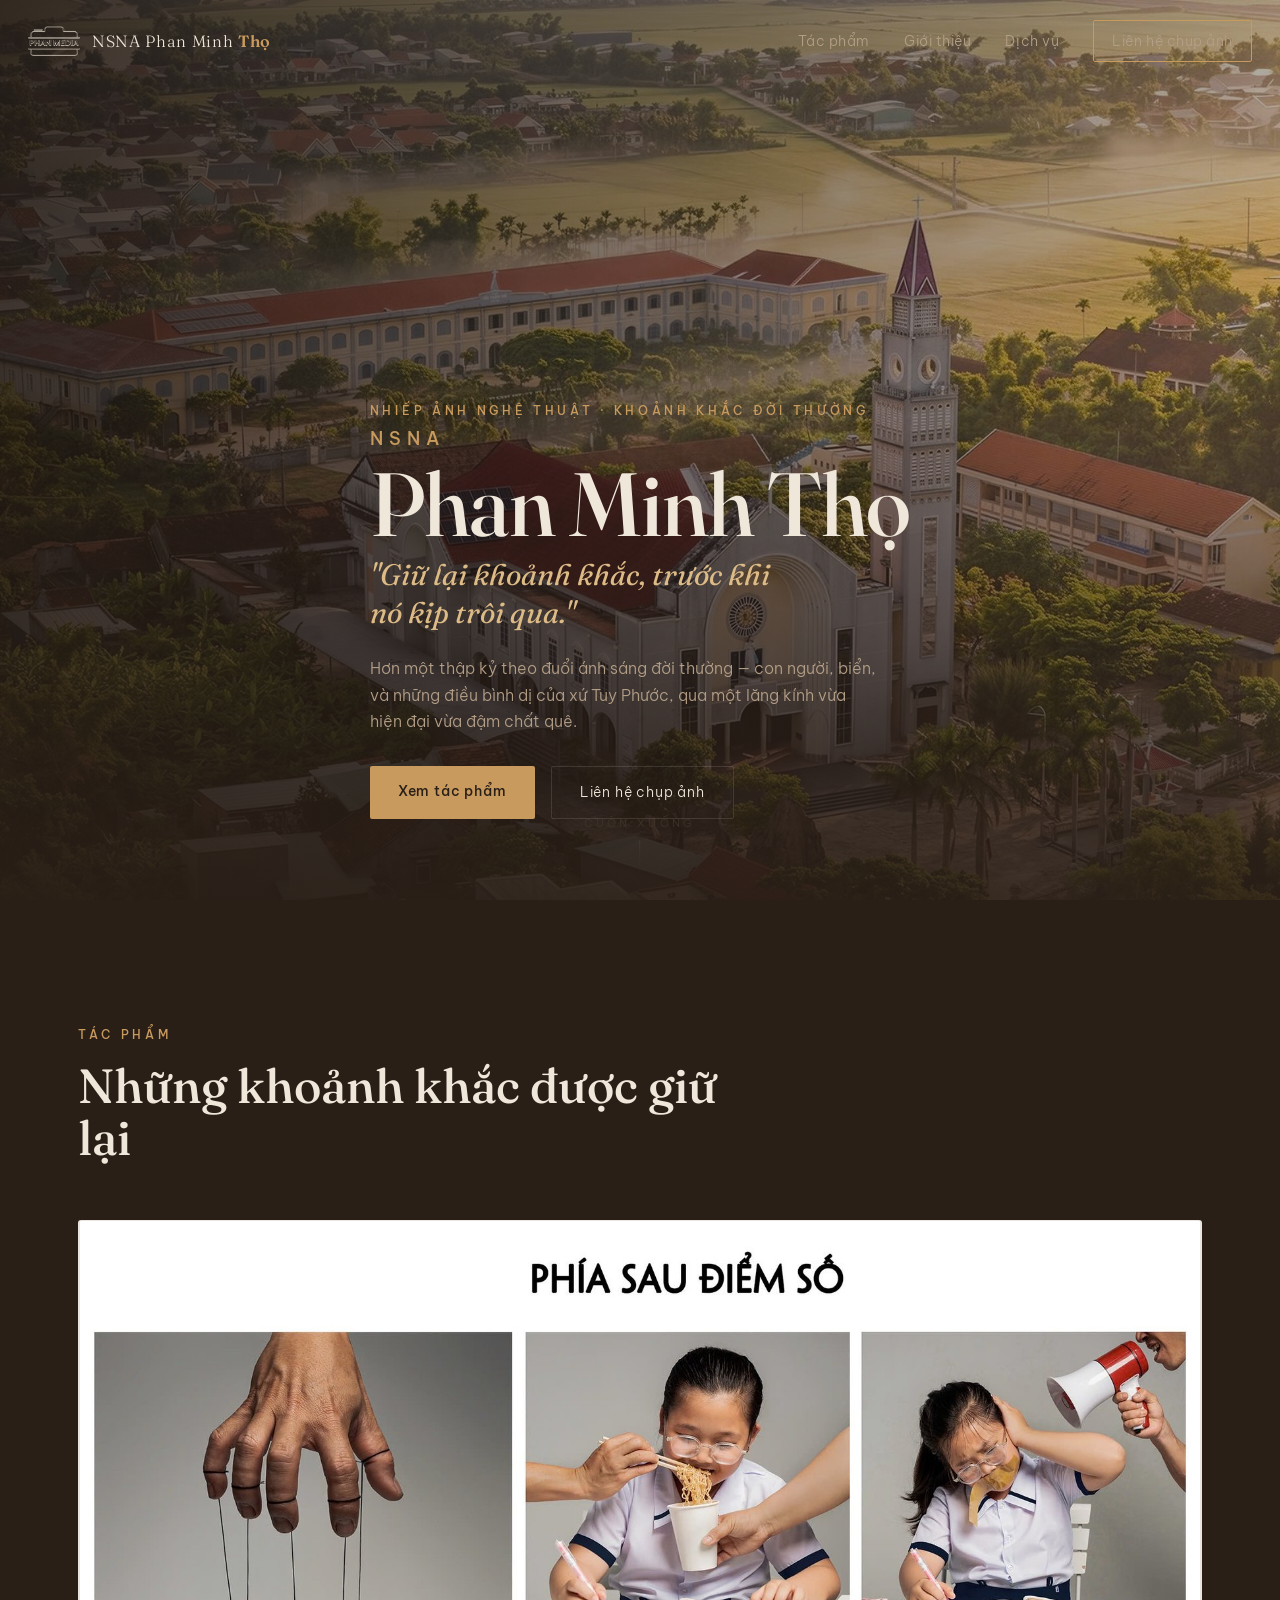
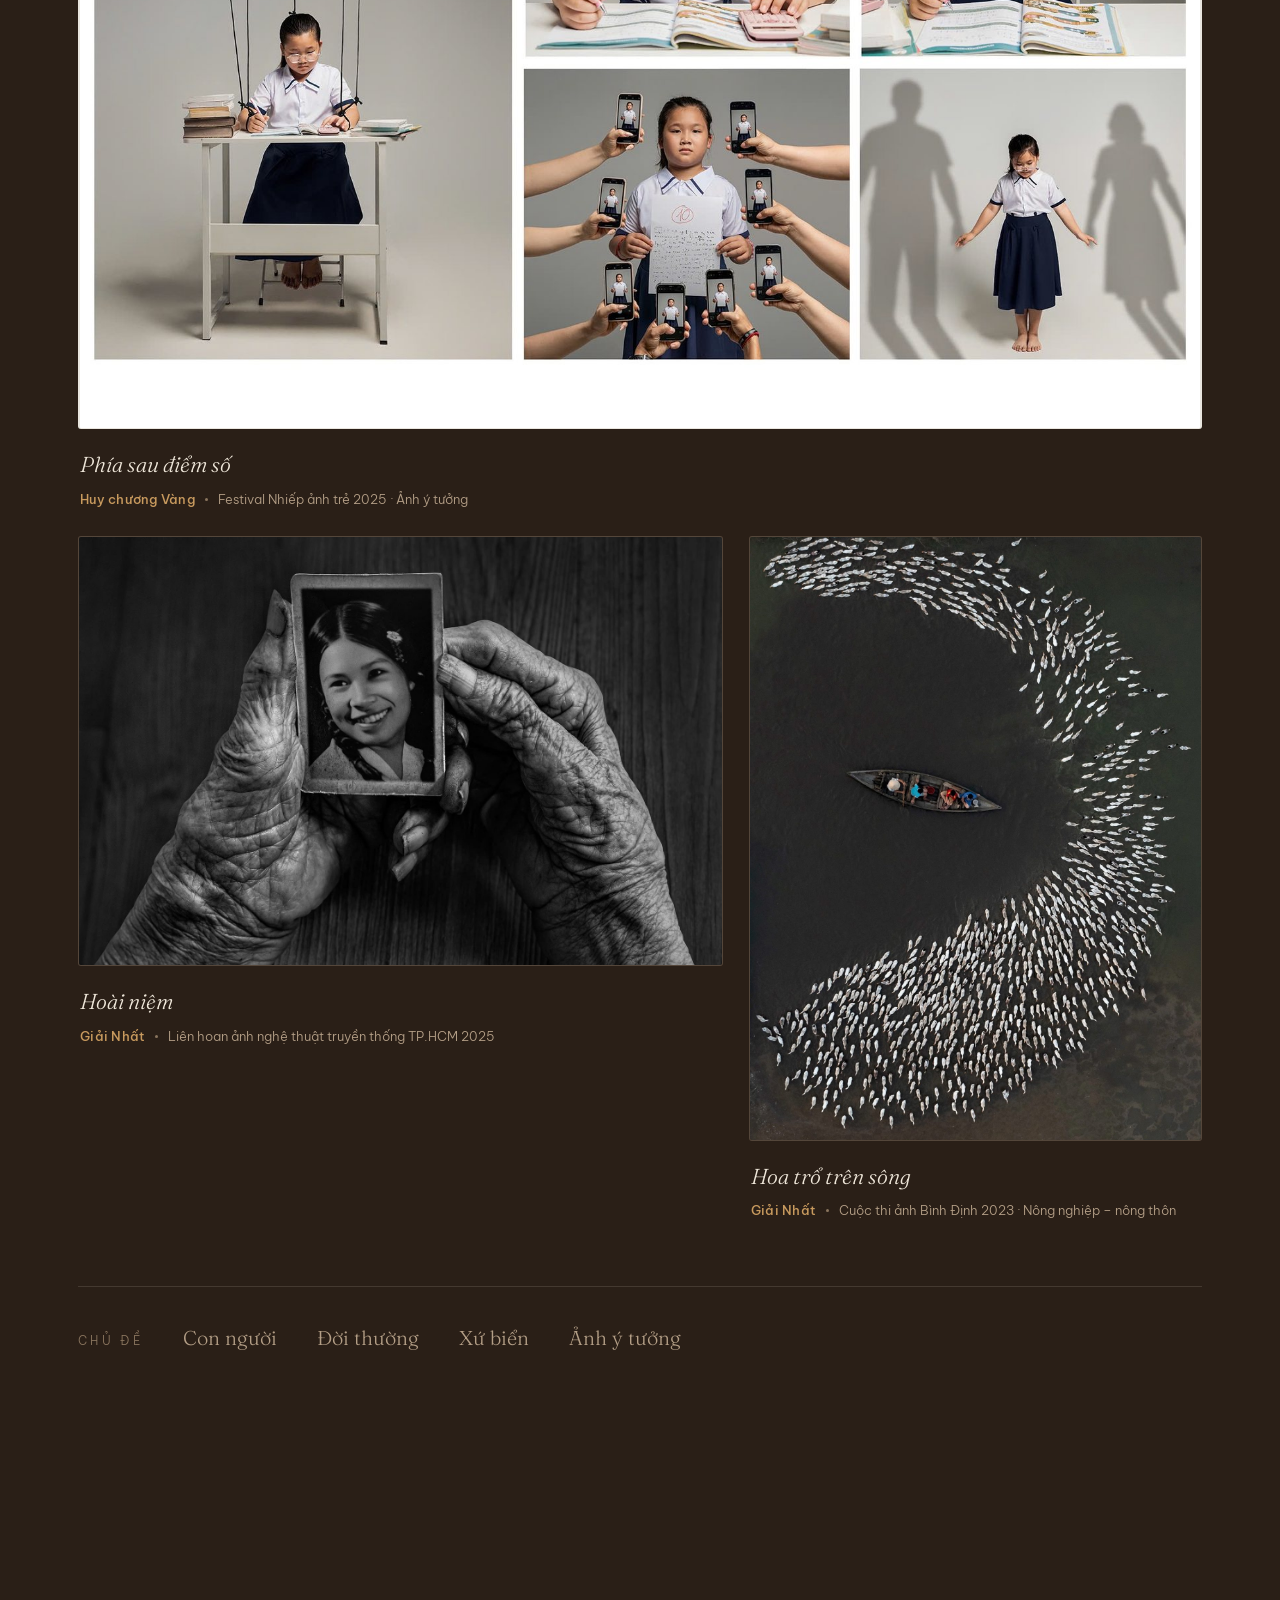
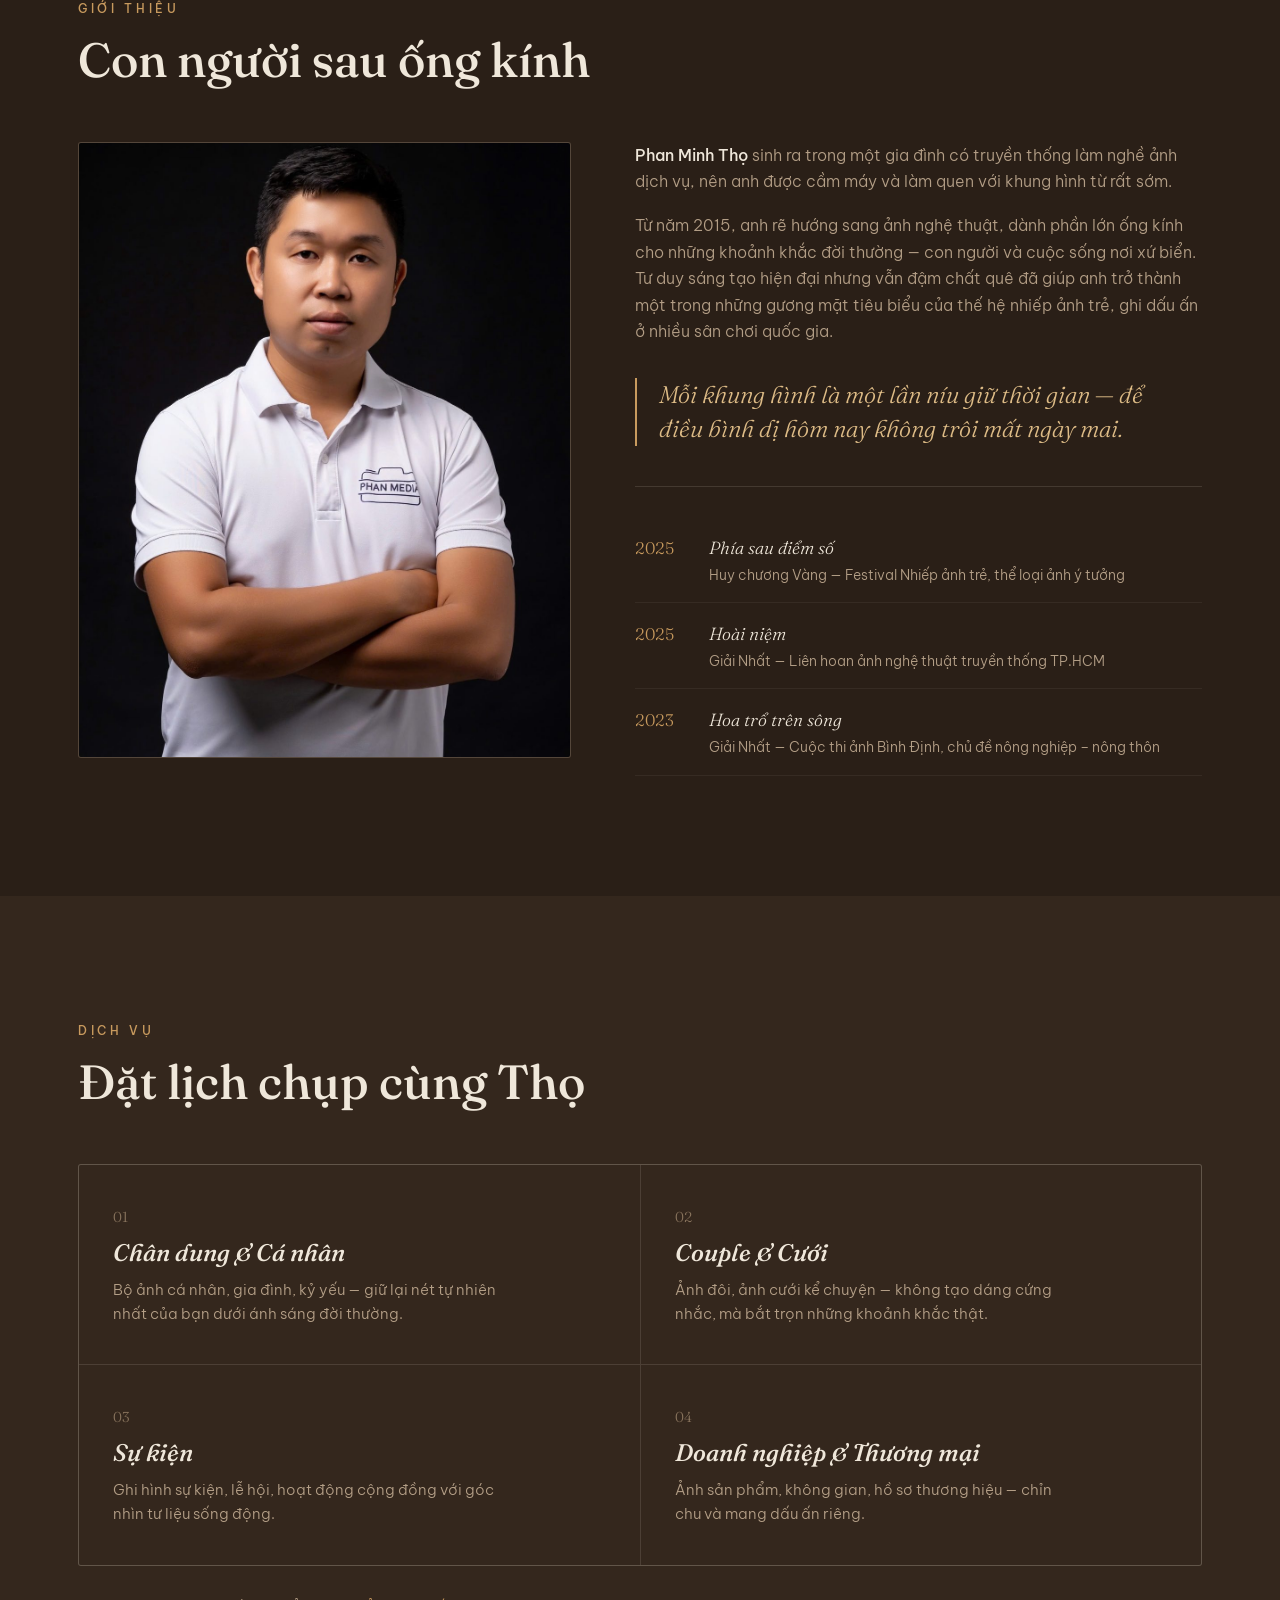
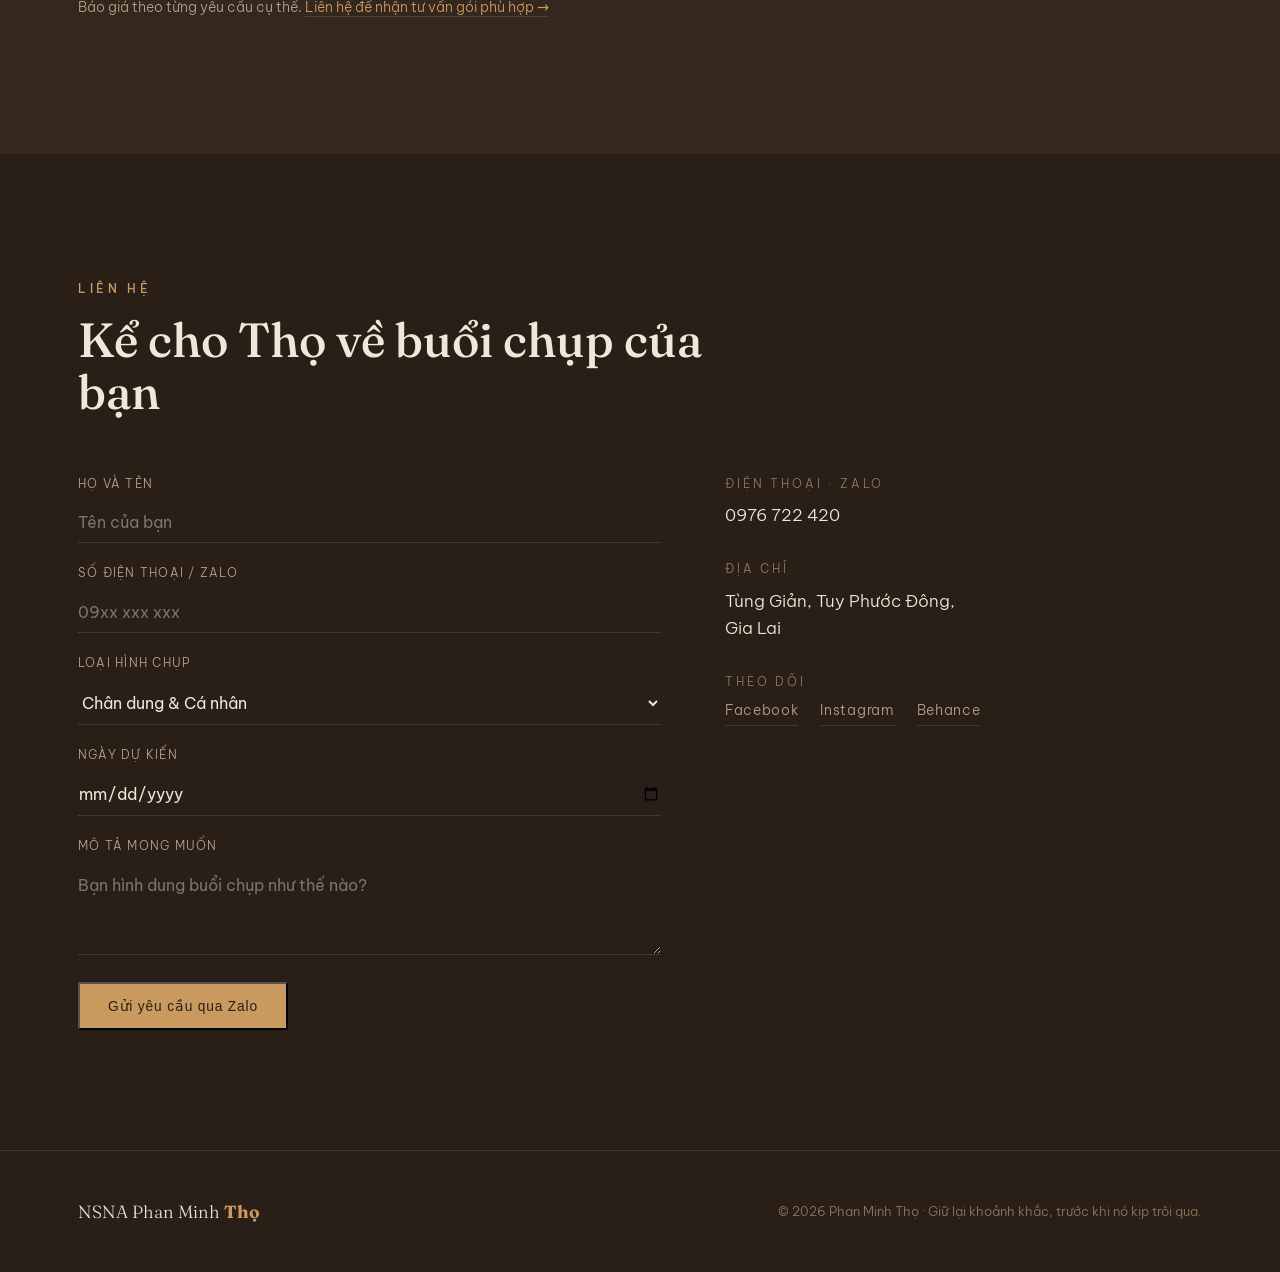
==== index.html @ 89bf35e1 "Create index.html" ====
<!DOCTYPE html>
<html lang="vi">
<head>
<meta charset="UTF-8" />
<meta name="viewport" content="width=device-width, initial-scale=1.0" />
<title>NSNA Phan Minh Thọ — Nhiếp ảnh nghệ thuật</title>
<meta name="description" content="Phan Minh Thọ — nhiếp ảnh gia nghệ thuật, ghi lại những khoảnh khắc đời thường, con người và cuộc sống xứ biển. Nhận chụp chân dung, cưới, sự kiện, thương mại tại Gia Lai." />

<!-- Open Graph (thay link ảnh khi có) -->
<meta property="og:title" content="Phan Minh Thọ — Nhiếp ảnh nghệ thuật" />
<meta property="og:description" content="Giữ lại khoảnh khắc, trước khi nó kịp trôi qua." />
<meta property="og:type" content="website" />

<link rel="preconnect" href="https://fonts.googleapis.com" />
<link rel="preconnect" href="https://fonts.gstatic.com" crossorigin />
<link href="https://fonts.googleapis.com/css2?family=Fraunces:ital,opsz,wght@0,9..144,400;0,9..144,500;0,9..144,600;1,9..144,400&family=Be+Vietnam+Pro:wght@300;400;500;600&display=swap" rel="stylesheet" />

<style>
  :root{
    --ink:#2a1f17;        /* nền nâu đất trầm (Thổ) */
    --ink-2:#34271d;      /* panel nâu */
    --ink-3:#3d2e22;      /* placeholder ảnh */
    --bone:#efe7da;       /* chữ chính - kem ấm */
    --muted:#b39e86;      /* chữ phụ - nâu tan */
    --muted-2:#8a755e;    /* chữ rất phụ */
    --sand:#c89a5e;       /* nhấn vàng đất */
    --sand-soft:#ddbb86;
    --line:rgba(239,231,218,0.13);
    --line-2:rgba(239,231,218,0.06);
    --maxw:1180px;
    --ease:cubic-bezier(.2,.7,.2,1);
  }

  *{box-sizing:border-box;}
  html{scroll-behavior:smooth;scroll-padding-top:84px;}
  body{
    margin:0;
    background:var(--ink);
    color:var(--bone);
    font-family:"Be Vietnam Pro",system-ui,"Segoe UI",sans-serif;
    font-weight:300;
    line-height:1.65;
    -webkit-font-smoothing:antialiased;
    overflow-x:hidden;
  }
  img{max-width:100%;display:block;}
  a{color:inherit;text-decoration:none;}

  .wrap{max-width:var(--maxw);margin:0 auto;padding:0 28px;}

  .eyebrow{
    font-size:.72rem;letter-spacing:.32em;text-transform:uppercase;
    color:var(--sand);font-weight:500;
  }

  h1,h2,h3{font-family:"Fraunces",Georgia,serif;font-weight:500;line-height:1.08;margin:0;}

  /* ---------- NAV ---------- */
  .nav{
    position:fixed;top:0;left:0;right:0;z-index:50;
    display:flex;align-items:center;justify-content:space-between;
    padding:20px 28px;
    transition:background .4s var(--ease),padding .4s var(--ease),border-color .4s var(--ease);
    border-bottom:1px solid transparent;
  }
  .nav.scrolled{
    background:rgba(42,31,23,.88);
    backdrop-filter:blur(12px);
    padding:14px 28px;
    border-bottom:1px solid var(--line);
  }
  .brand{display:flex;align-items:center;gap:12px;font-family:"Fraunces",serif;font-size:1.02rem;letter-spacing:.04em;}
  .brand-logo{height:30px;width:auto;display:block;}
  .brand-name b{color:var(--sand);font-weight:600;}
  .nav-links{display:flex;gap:34px;align-items:center;}
  .nav-links a{font-size:.85rem;letter-spacing:.04em;color:var(--muted);transition:color .25s;}
  .nav-links a:hover{color:var(--bone);}
  .nav-cta{
    border:1px solid var(--sand);color:var(--sand);
    padding:9px 18px;border-radius:2px;font-size:.8rem;letter-spacing:.06em;
    transition:background .25s,color .25s;
  }
  .nav-cta:hover{background:var(--sand);color:var(--ink);}
  .burger{display:none;background:none;border:0;cursor:pointer;padding:8px;}
  .burger span{display:block;width:24px;height:1.5px;background:var(--bone);margin:5px 0;transition:.3s;}

  /* ---------- HERO ---------- */
  .hero{
    position:relative;min-height:100vh;display:flex;align-items:flex-end;
    padding:0 0 9vh;
    background:
      linear-gradient(105deg, rgba(28,20,14,.86) 0%, rgba(28,20,14,.5) 46%, rgba(28,20,14,.12) 100%),
      url('[data-uri]') center/cover no-repeat;
  }
  .hero::after{
    content:"";position:absolute;inset:0;pointer-events:none;
    background:linear-gradient(180deg,rgba(42,31,23,.2) 0%,rgba(42,31,23,.05) 40%,rgba(42,31,23,.9) 100%);
  }
  .hero-note{
    position:absolute;top:50%;left:50%;transform:translate(-50%,-50%);
    text-align:center;color:var(--muted-2);font-size:.8rem;letter-spacing:.1em;
    border:1px dashed var(--line);padding:18px 26px;border-radius:3px;
  }
  .hero-inner{position:relative;z-index:2;}
  .hero h1{
    font-size:clamp(2.6rem,7vw,5.6rem);font-weight:500;letter-spacing:-.01em;
    margin:.4rem 0 .2rem;
  }
  .hero h1 .nsna{
    display:block;font-family:"Be Vietnam Pro",sans-serif;font-style:normal;
    font-size:.2em;letter-spacing:.34em;font-weight:500;color:var(--sand);margin-bottom:.5rem;
  }
  .hero .slogan{
    font-family:"Fraunces",serif;font-style:italic;font-weight:400;
    font-size:clamp(1.2rem,2.6vw,1.85rem);color:var(--sand-soft);
    max-width:22ch;line-height:1.3;margin:.2rem 0 1.4rem;
  }
  .hero p.teaser{color:var(--muted);max-width:46ch;font-size:1rem;margin:0 0 2rem;}
  .hero-actions{display:flex;gap:16px;flex-wrap:wrap;}
  .btn{
    display:inline-block;padding:14px 28px;border-radius:2px;
    font-size:.86rem;letter-spacing:.06em;transition:.25s var(--ease);cursor:pointer;
  }
  .btn-primary{background:var(--sand);color:var(--ink);font-weight:500;}
  .btn-primary:hover{background:var(--sand-soft);transform:translateY(-2px);}
  .btn-ghost{border:1px solid var(--line);color:var(--bone);}
  .btn-ghost:hover{border-color:var(--bone);transform:translateY(-2px);}
  .scrollcue{
    position:absolute;bottom:26px;left:50%;transform:translateX(-50%);
    color:var(--muted-2);font-size:.7rem;letter-spacing:.3em;text-transform:uppercase;
    display:flex;flex-direction:column;align-items:center;gap:8px;
  }
  .scrollcue::after{content:"";width:1px;height:34px;background:linear-gradient(var(--sand),transparent);}

  /* ---------- SECTION SHELL ---------- */
  .section{padding:120px 0;}
  .section-head{max-width:640px;margin-bottom:56px;}
  .section-head h2{font-size:clamp(2rem,4vw,3rem);margin:14px 0 0;}

  /* ---------- PORTFOLIO ---------- */
  .works{display:grid;grid-template-columns:repeat(12,1fr);gap:26px;}
  .work{position:relative;}
  .work-feature{grid-column:span 12;}
  .work-wide{grid-column:span 7;}
  .work-tall{grid-column:span 5;}
  .ph{
    position:relative;width:100%;overflow:hidden;border-radius:3px;
    background:var(--ink-3);border:1px solid var(--line);
  }
  .ph img{width:100%;height:100%;object-fit:cover;display:block;transition:transform .9s var(--ease);}
  .work:hover .ph img{transform:scale(1.03);}
  .work-feature .ph{aspect-ratio:2048/1474;background:#e9e6e0;}
  .work-feature .ph img{object-fit:contain;}
  .work-wide .ph{aspect-ratio:3/2;}
  .work-tall .ph{aspect-ratio:3/4;}
  .ph .ph-tag{
    color:var(--muted-2);font-size:.72rem;letter-spacing:.16em;text-align:center;
    padding:10px 16px;text-transform:uppercase;
  }
  .work-cap{padding:18px 2px 0;}
  .work-cap .t{font-family:"Fraunces",serif;font-size:1.35rem;font-style:italic;color:var(--bone);}
  .work-cap .m{
    margin-top:6px;font-size:.82rem;color:var(--muted);
    display:flex;gap:10px;align-items:center;flex-wrap:wrap;
  }
  .award{color:var(--sand);font-weight:500;letter-spacing:.02em;}
  .dot{width:3px;height:3px;border-radius:50%;background:var(--muted-2);}

  .cats{
    margin-top:64px;padding-top:34px;border-top:1px solid var(--line);
    display:flex;gap:14px 40px;flex-wrap:wrap;align-items:baseline;
  }
  .cats .lbl{font-size:.74rem;letter-spacing:.28em;text-transform:uppercase;color:var(--muted-2);}
  .cats a{font-family:"Fraunces",serif;font-size:1.25rem;color:var(--muted);transition:color .25s;}
  .cats a:hover{color:var(--sand);}

  /* ---------- ABOUT ---------- */
  .about-grid{display:grid;grid-template-columns:1fr 1.15fr;gap:64px;align-items:start;}
  .about-portrait .ph{aspect-ratio:4/5;border-radius:3px;}
  .about-body p{color:var(--muted);margin:0 0 1.1rem;max-width:54ch;}
  .about-body p strong{color:var(--bone);font-weight:500;}
  .quote{
    font-family:"Fraunces",serif;font-style:italic;font-size:1.5rem;line-height:1.4;
    color:var(--sand-soft);border-left:2px solid var(--sand);padding-left:22px;
    margin:34px 0;max-width:34ch;
  }
  .awards-list{list-style:none;margin:40px 0 0;padding:30px 0 0;border-top:1px solid var(--line);}
  .awards-list li{display:flex;gap:20px;padding:16px 0;border-bottom:1px solid var(--line-2);align-items:baseline;}
  .awards-list .yr{font-family:"Fraunces",serif;color:var(--sand);font-size:1.05rem;min-width:54px;}
  .awards-list .d .nm{font-style:italic;font-family:"Fraunces",serif;color:var(--bone);font-size:1.1rem;}
  .awards-list .d .ds{font-size:.85rem;color:var(--muted);margin-top:2px;}

  /* ---------- SERVICES ---------- */
  .services{background:var(--ink-2);}
  .svc-grid{display:grid;grid-template-columns:repeat(2,1fr);gap:1px;background:var(--line);border:1px solid var(--line);border-radius:3px;overflow:hidden;}
  .svc{background:var(--ink-2);padding:38px 34px;transition:background .3s;}
  .svc:hover{background:var(--ink-3);}
  .svc .no{font-family:"Fraunces",serif;color:var(--muted-2);font-size:.9rem;}
  .svc h3{font-size:1.5rem;margin:10px 0 12px;font-style:italic;}
  .svc p{color:var(--muted);font-size:.92rem;margin:0;max-width:40ch;}
  .svc-note{margin-top:30px;color:var(--muted);font-size:.9rem;}
  .svc-note a{color:var(--sand);border-bottom:1px solid var(--line);}

  /* ---------- CONTACT ---------- */
  .contact-grid{display:grid;grid-template-columns:1.1fr .9fr;gap:64px;align-items:start;}
  .field{margin-bottom:20px;}
  .field label{display:block;font-size:.78rem;letter-spacing:.1em;text-transform:uppercase;color:var(--muted);margin-bottom:8px;}
  .field input,.field select,.field textarea{
    width:100%;background:transparent;border:0;border-bottom:1px solid var(--line);
    color:var(--bone);font-family:inherit;font-size:.98rem;padding:10px 0;
    transition:border-color .25s;
  }
  .field input:focus,.field select:focus,.field textarea:focus{outline:none;border-color:var(--sand);}
  .field select option{background:var(--ink-2);color:var(--bone);}
  .field textarea{resize:vertical;min-height:90px;}
  .form-actions{margin-top:14px;}
  .info-block{margin-bottom:30px;}
  .info-block .k{font-size:.74rem;letter-spacing:.24em;text-transform:uppercase;color:var(--muted-2);margin-bottom:8px;}
  .info-block .v{font-size:1.05rem;}
  .info-block .v a{color:var(--bone);transition:color .25s;}
  .info-block .v a:hover{color:var(--sand);}
  .socials{display:flex;gap:22px;margin-top:6px;}
  .socials a{font-size:.85rem;letter-spacing:.05em;color:var(--muted);border-bottom:1px solid var(--line);padding-bottom:3px;transition:.25s;}
  .socials a:hover{color:var(--sand);border-color:var(--sand);}

  /* ---------- FOOTER ---------- */
  .footer{border-top:1px solid var(--line);padding:46px 0;}
  .footer-in{display:flex;justify-content:space-between;align-items:center;gap:20px;flex-wrap:wrap;}
  .footer .fb{font-family:"Fraunces",serif;font-size:1.1rem;}
  .footer .fb b{color:var(--sand);}
  .footer small{color:var(--muted-2);font-size:.8rem;}

  /* ---------- TOAST ---------- */
  .toast{
    position:fixed;left:50%;bottom:30px;transform:translateX(-50%) translateY(20px);
    background:var(--sand);color:var(--ink);padding:13px 24px;border-radius:3px;
    font-size:.88rem;font-weight:500;opacity:0;pointer-events:none;transition:.4s var(--ease);z-index:80;
    box-shadow:0 10px 30px rgba(0,0,0,.4);max-width:90vw;text-align:center;
  }
  .toast.show{opacity:1;transform:translateX(-50%) translateY(0);}

  /* ---------- REVEAL ---------- */
  .reveal{opacity:0;transform:translateY(26px);transition:opacity .8s var(--ease),transform .8s var(--ease);}
  .reveal.in{opacity:1;transform:none;}

  /* ---------- RESPONSIVE ---------- */
  @media (max-width:860px){
    .nav-links{
      position:fixed;inset:0 0 0 auto;width:min(78vw,320px);
      background:var(--ink-2);flex-direction:column;justify-content:center;
      gap:26px;padding:40px;transform:translateX(100%);transition:transform .4s var(--ease);
      border-left:1px solid var(--line);
    }
    .nav-links.open{transform:translateX(0);}
    .nav-links a{font-size:1.05rem;}
    .burger{display:block;z-index:60;}
    .about-grid,.contact-grid{grid-template-columns:1fr;gap:42px;}
    .svc-grid{grid-template-columns:1fr;}
    .work-wide,.work-tall{grid-column:span 12;}
    .work-wide .ph{aspect-ratio:3/2;}
    .work-tall .ph{aspect-ratio:3/4;}
    .section{padding:84px 0;}
  }
  @media (prefers-reduced-motion:reduce){
    html{scroll-behavior:auto;}
    .reveal{opacity:1;transform:none;transition:none;}
    *{animation:none!important;}
  }
</style>
</head>
<body>

<!-- ============ NAV ============ -->
<nav class="nav" id="nav">
  <a class="brand" href="#top">
    <img class="brand-logo" src="[data-uri]" alt="Phan Media" />
    <span class="brand-name">NSNA Phan Minh <b>Thọ</b></span>
  </a>
  <div class="nav-links" id="navLinks">
    <a href="#tac-pham">Tác phẩm</a>
    <a href="#gioi-thieu">Giới thiệu</a>
    <a href="#dich-vu">Dịch vụ</a>
    <a class="nav-cta" href="#lien-he">Liên hệ chụp ảnh</a>
  </div>
  <button class="burger" id="burger" aria-label="Mở menu" aria-expanded="false">
    <span></span><span></span><span></span>
  </button>
</nav>

<!-- ============ HERO ============ -->
<header class="hero" id="top">
  <div class="wrap hero-inner">
    <span class="eyebrow">Nhiếp ảnh nghệ thuật · Khoảnh khắc đời thường</span>
    <h1><span class="nsna">NSNA</span>Phan Minh Thọ</h1>
    <p class="slogan">"Giữ lại khoảnh khắc, trước khi nó kịp trôi qua."</p>
    <p class="teaser">Hơn một thập kỷ theo đuổi ánh sáng đời thường — con người, biển, và những điều bình dị của xứ Tuy Phước, qua một lăng kính vừa hiện đại vừa đậm chất quê.</p>
    <div class="hero-actions">
      <a class="btn btn-primary" href="#tac-pham">Xem tác phẩm</a>
      <a class="btn btn-ghost" href="#lien-he">Liên hệ chụp ảnh</a>
    </div>
  </div>
  <div class="scrollcue">Cuộn xuống</div>
</header>

<!-- ============ PORTFOLIO ============ -->
<section class="section" id="tac-pham">
  <div class="wrap">
    <div class="section-head reveal">
      <span class="eyebrow">Tác phẩm</span>
      <h2>Những khoảnh khắc được giữ lại</h2>
    </div>

    <div class="works">
      <!-- Phía sau điểm số -->
      <article class="work work-feature reveal">
        <div class="ph"><img src="[data-uri]" alt="Tác phẩm Phía sau điểm số" loading="lazy" /></div>
        <div class="work-cap">
          <div class="t">Phía sau điểm số</div>
          <div class="m">
            <span class="award">Huy chương Vàng</span><span class="dot"></span>
            <span>Festival Nhiếp ảnh trẻ 2025 · Ảnh ý tưởng</span>
          </div>
        </div>
      </article>

      <!-- Hoài niệm -->
      <article class="work work-wide reveal">
        <div class="ph"><img src="[data-uri]" alt="Tác phẩm Hoài niệm" loading="lazy" /></div>
        <div class="work-cap">
          <div class="t">Hoài niệm</div>
          <div class="m">
            <span class="award">Giải Nhất</span><span class="dot"></span>
            <span>Liên hoan ảnh nghệ thuật truyền thống TP.HCM 2025</span>
          </div>
        </div>
      </article>

      <!-- Hoa trổ trên sông -->
      <article class="work work-tall reveal">
        <div class="ph"><img src="[data-uri]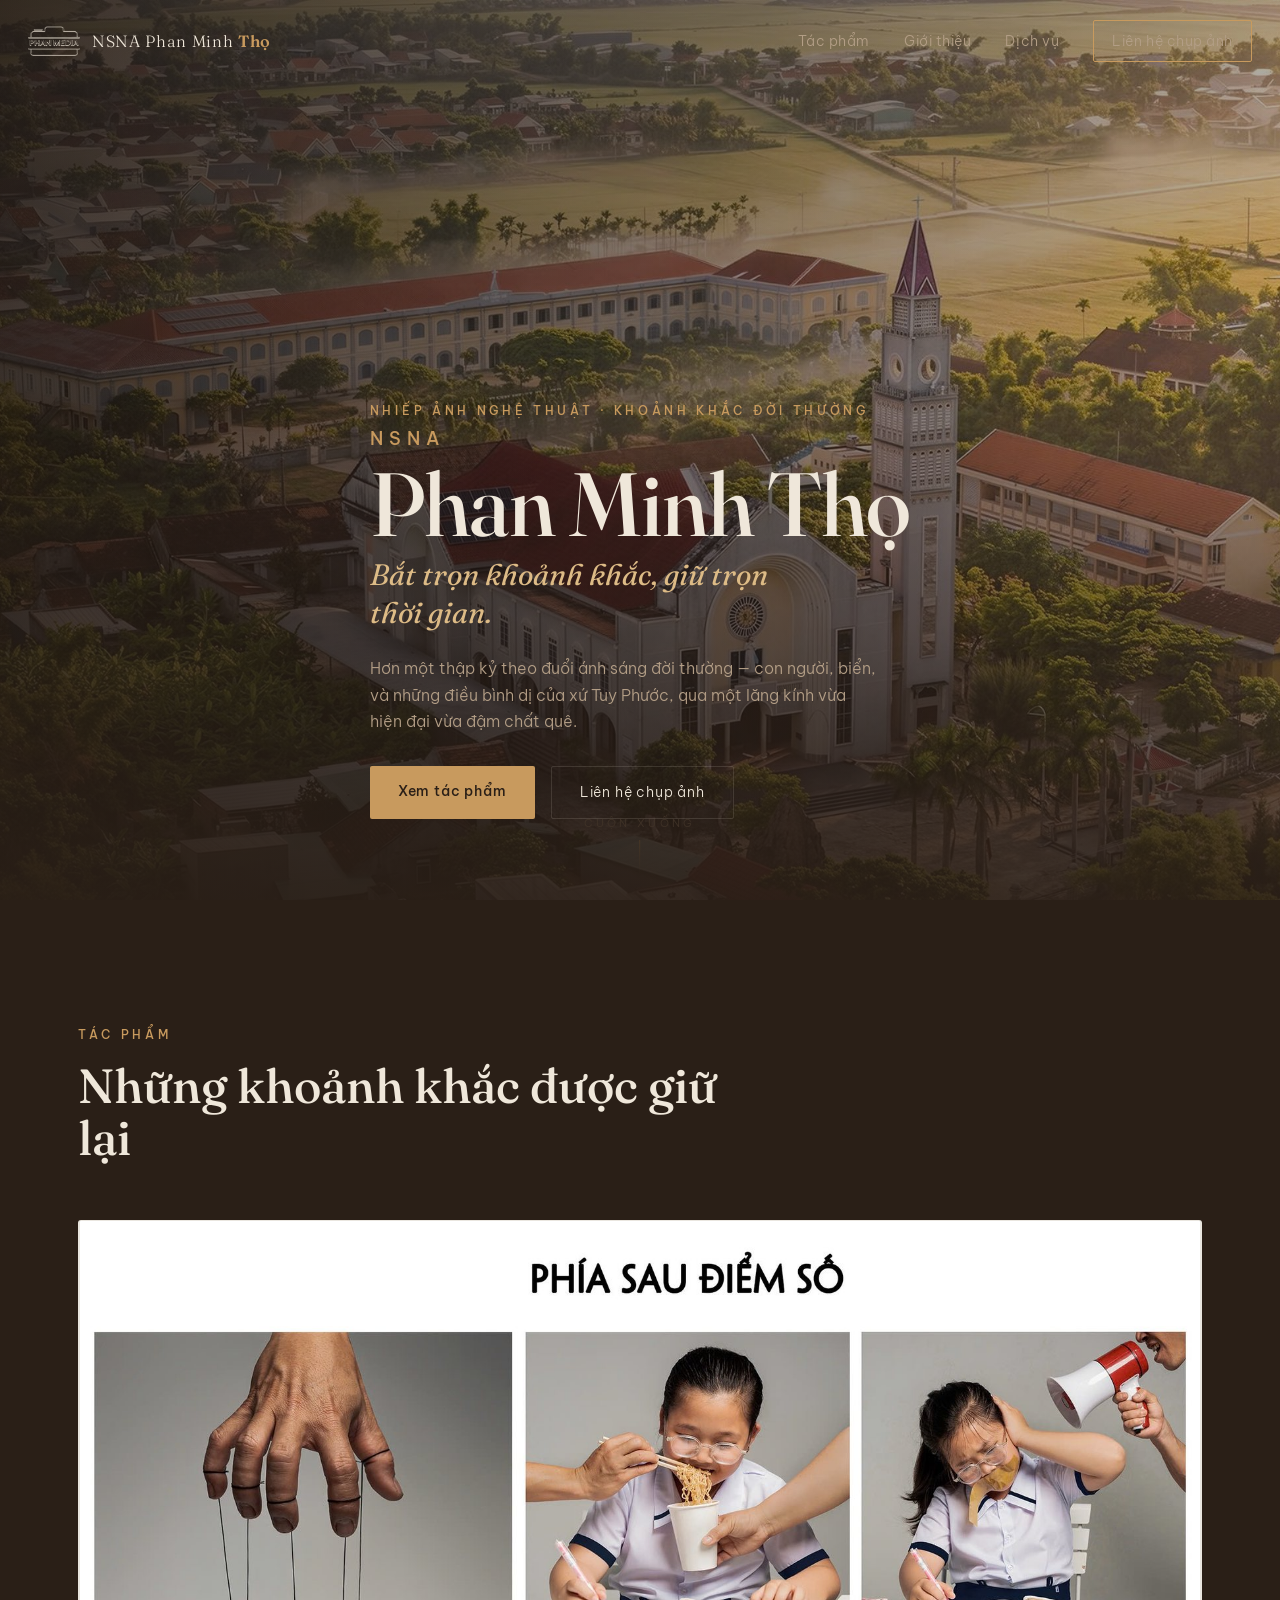
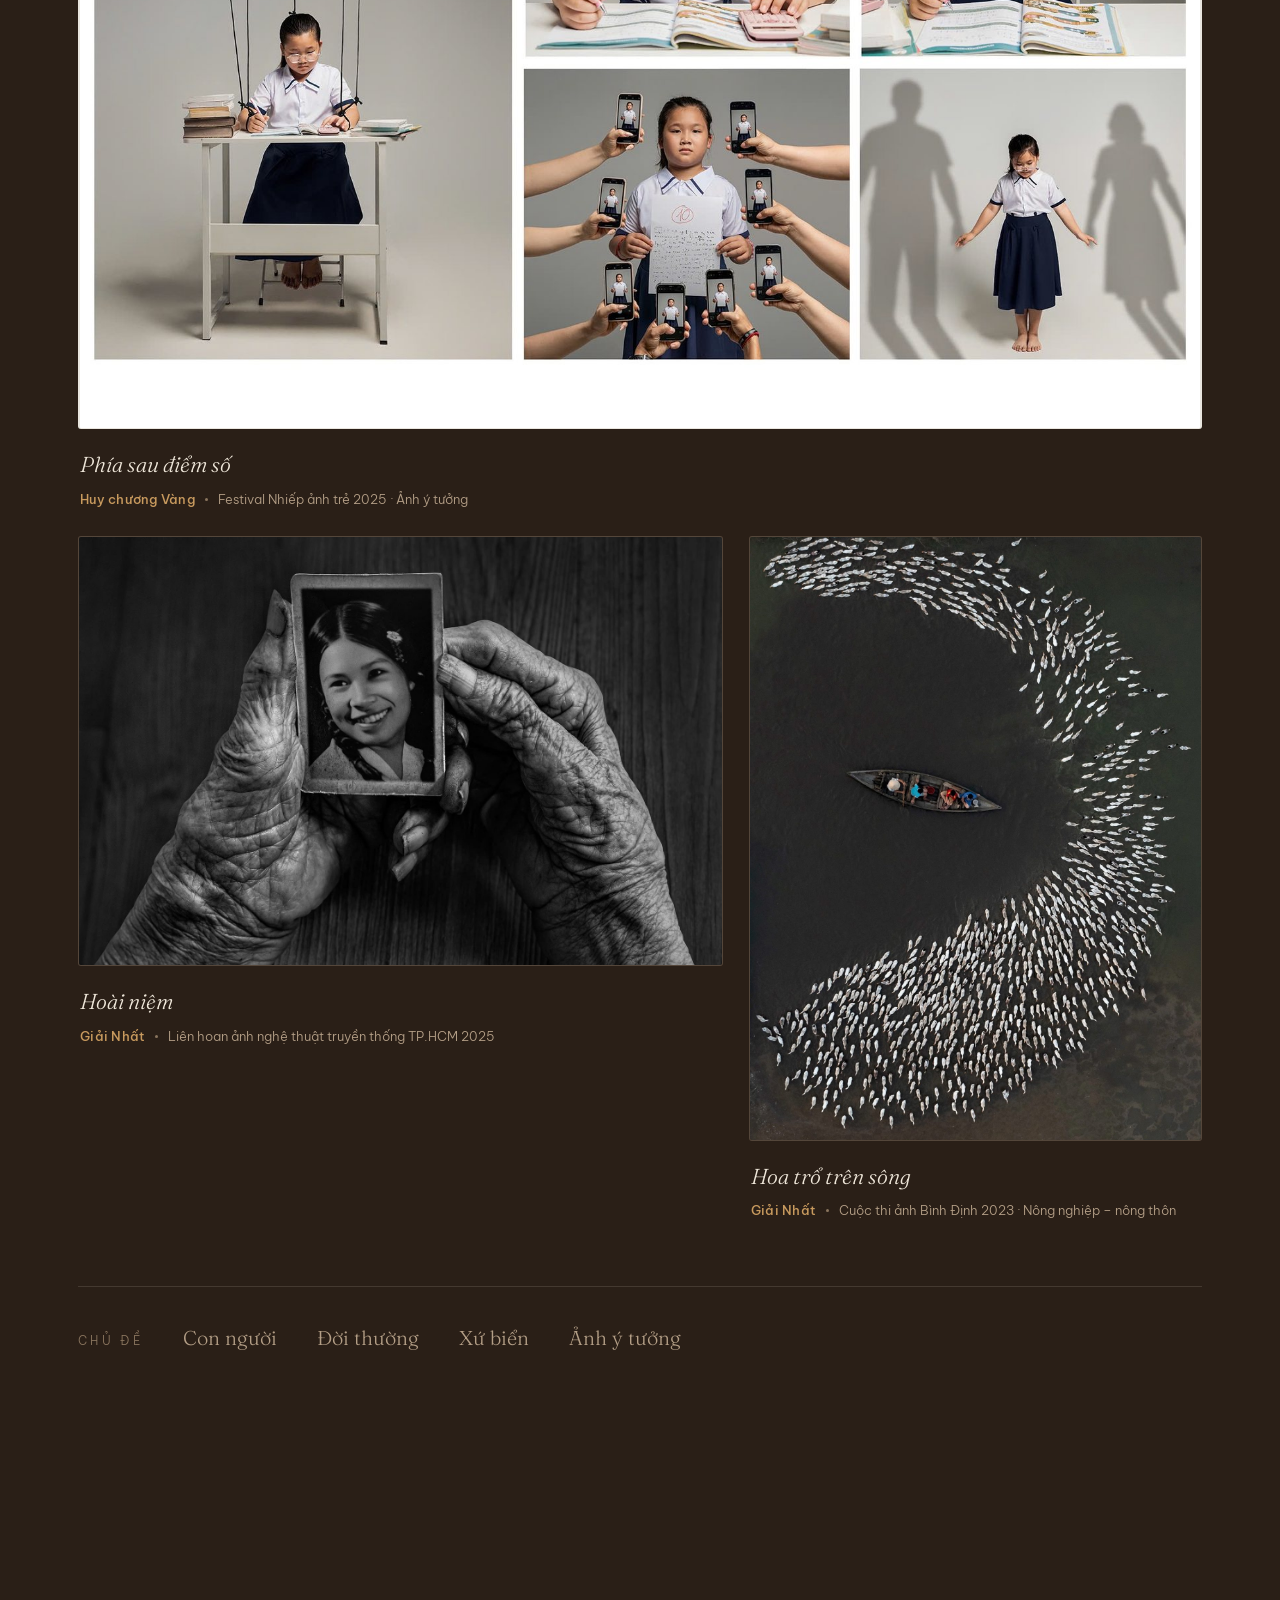
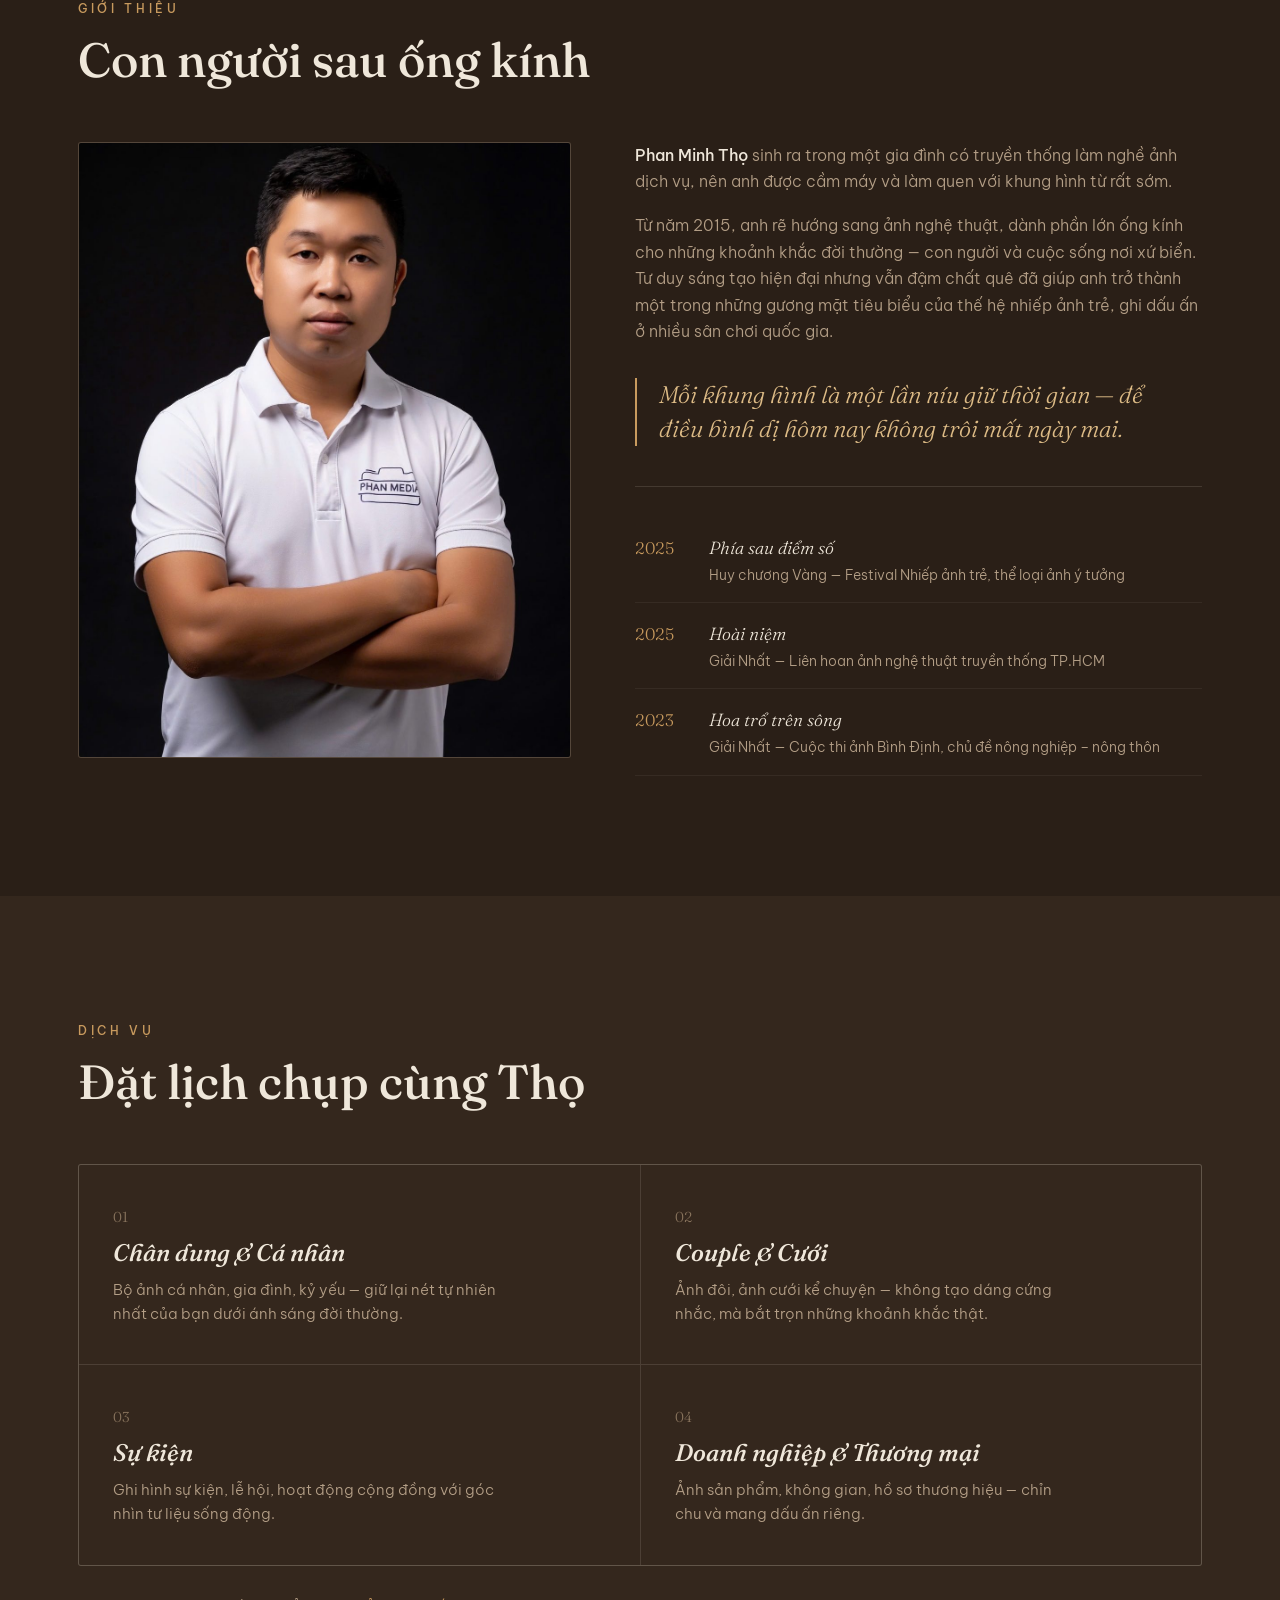
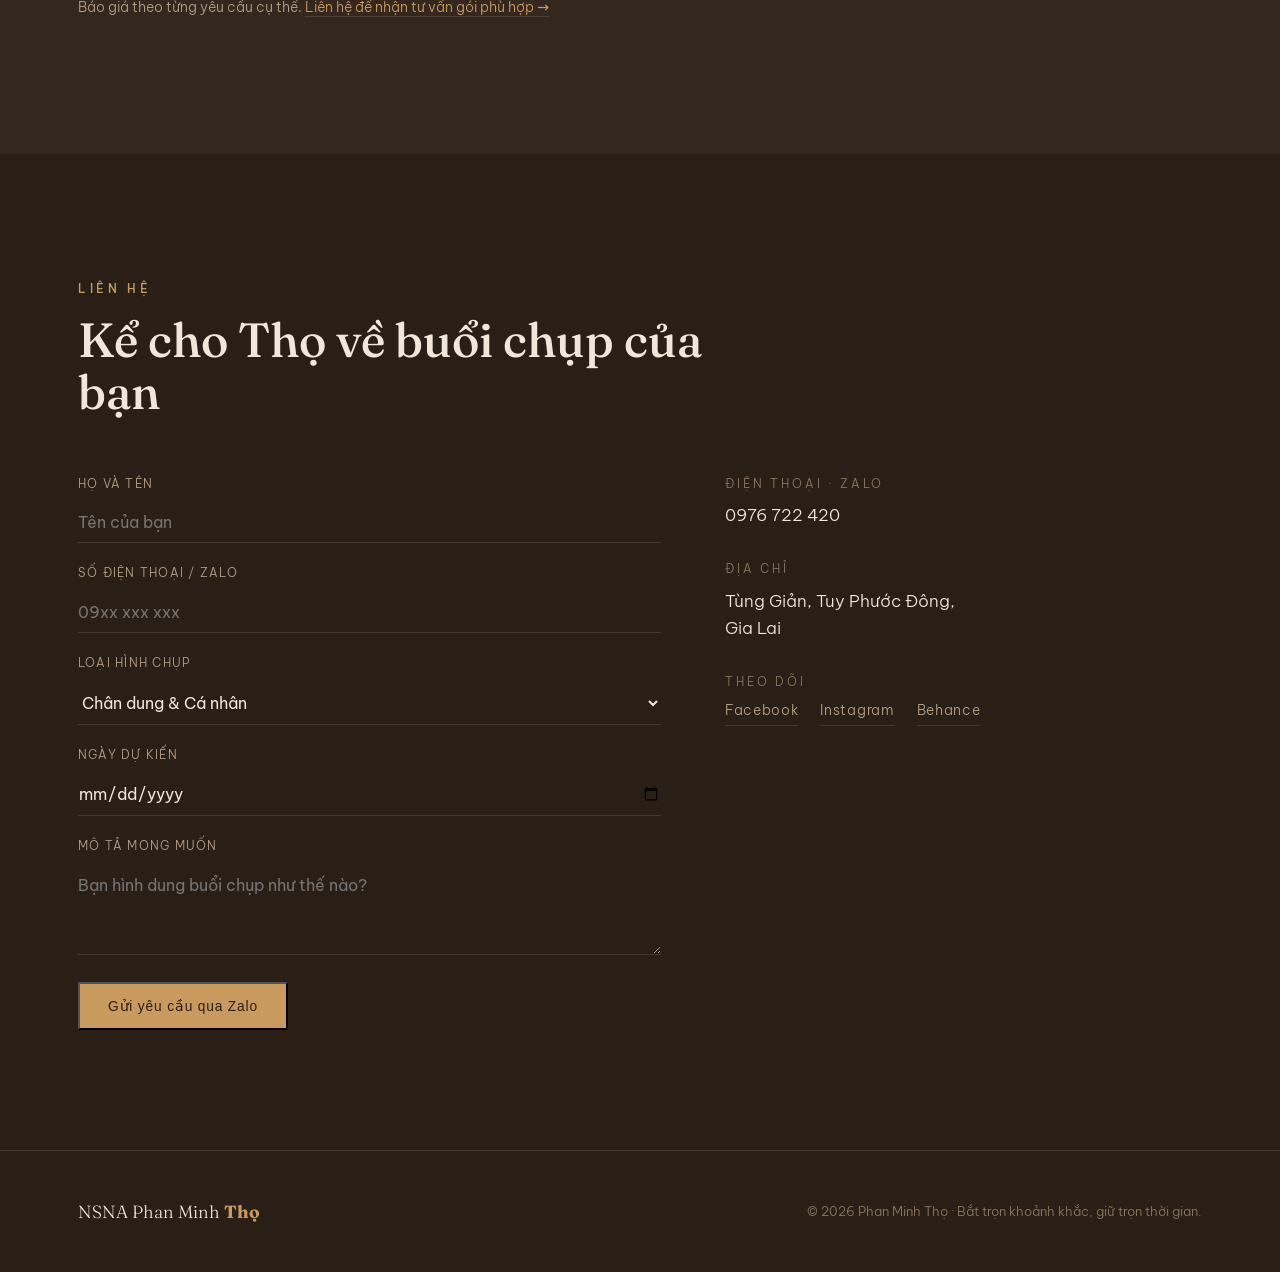
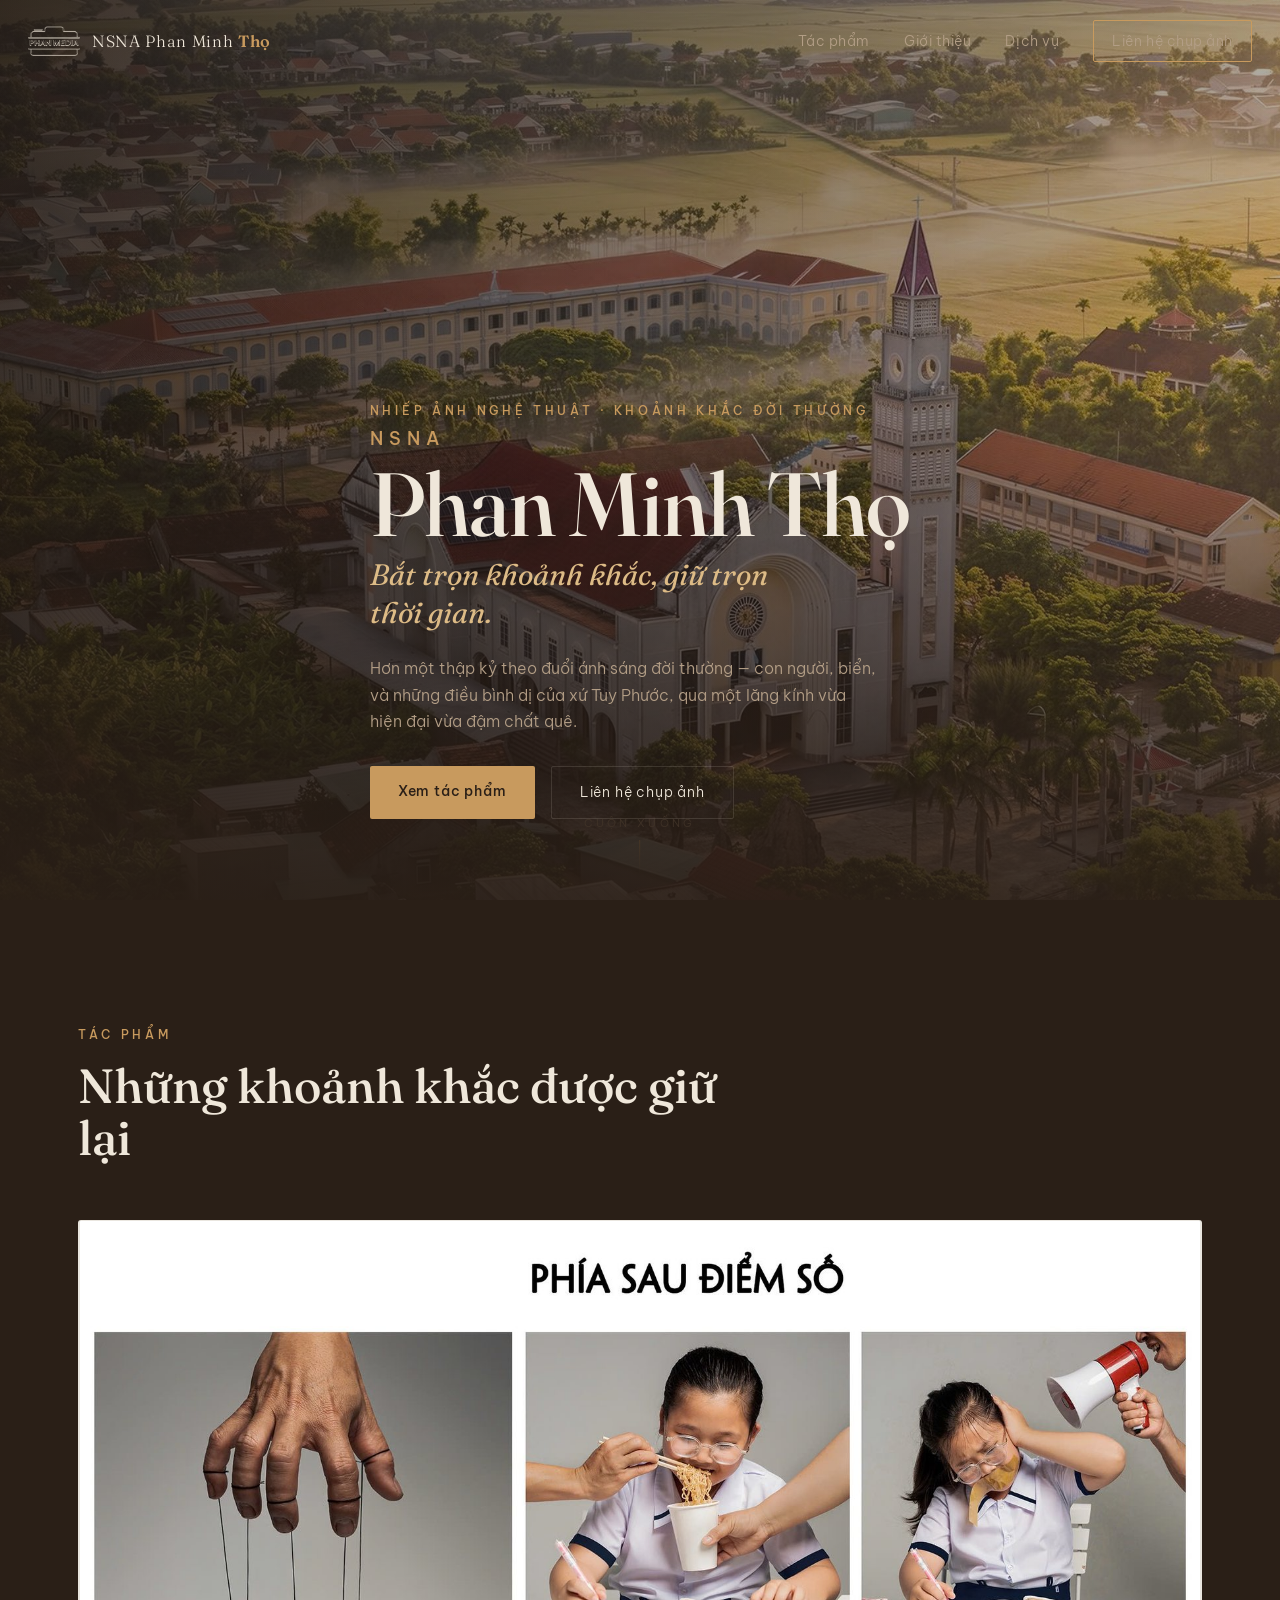
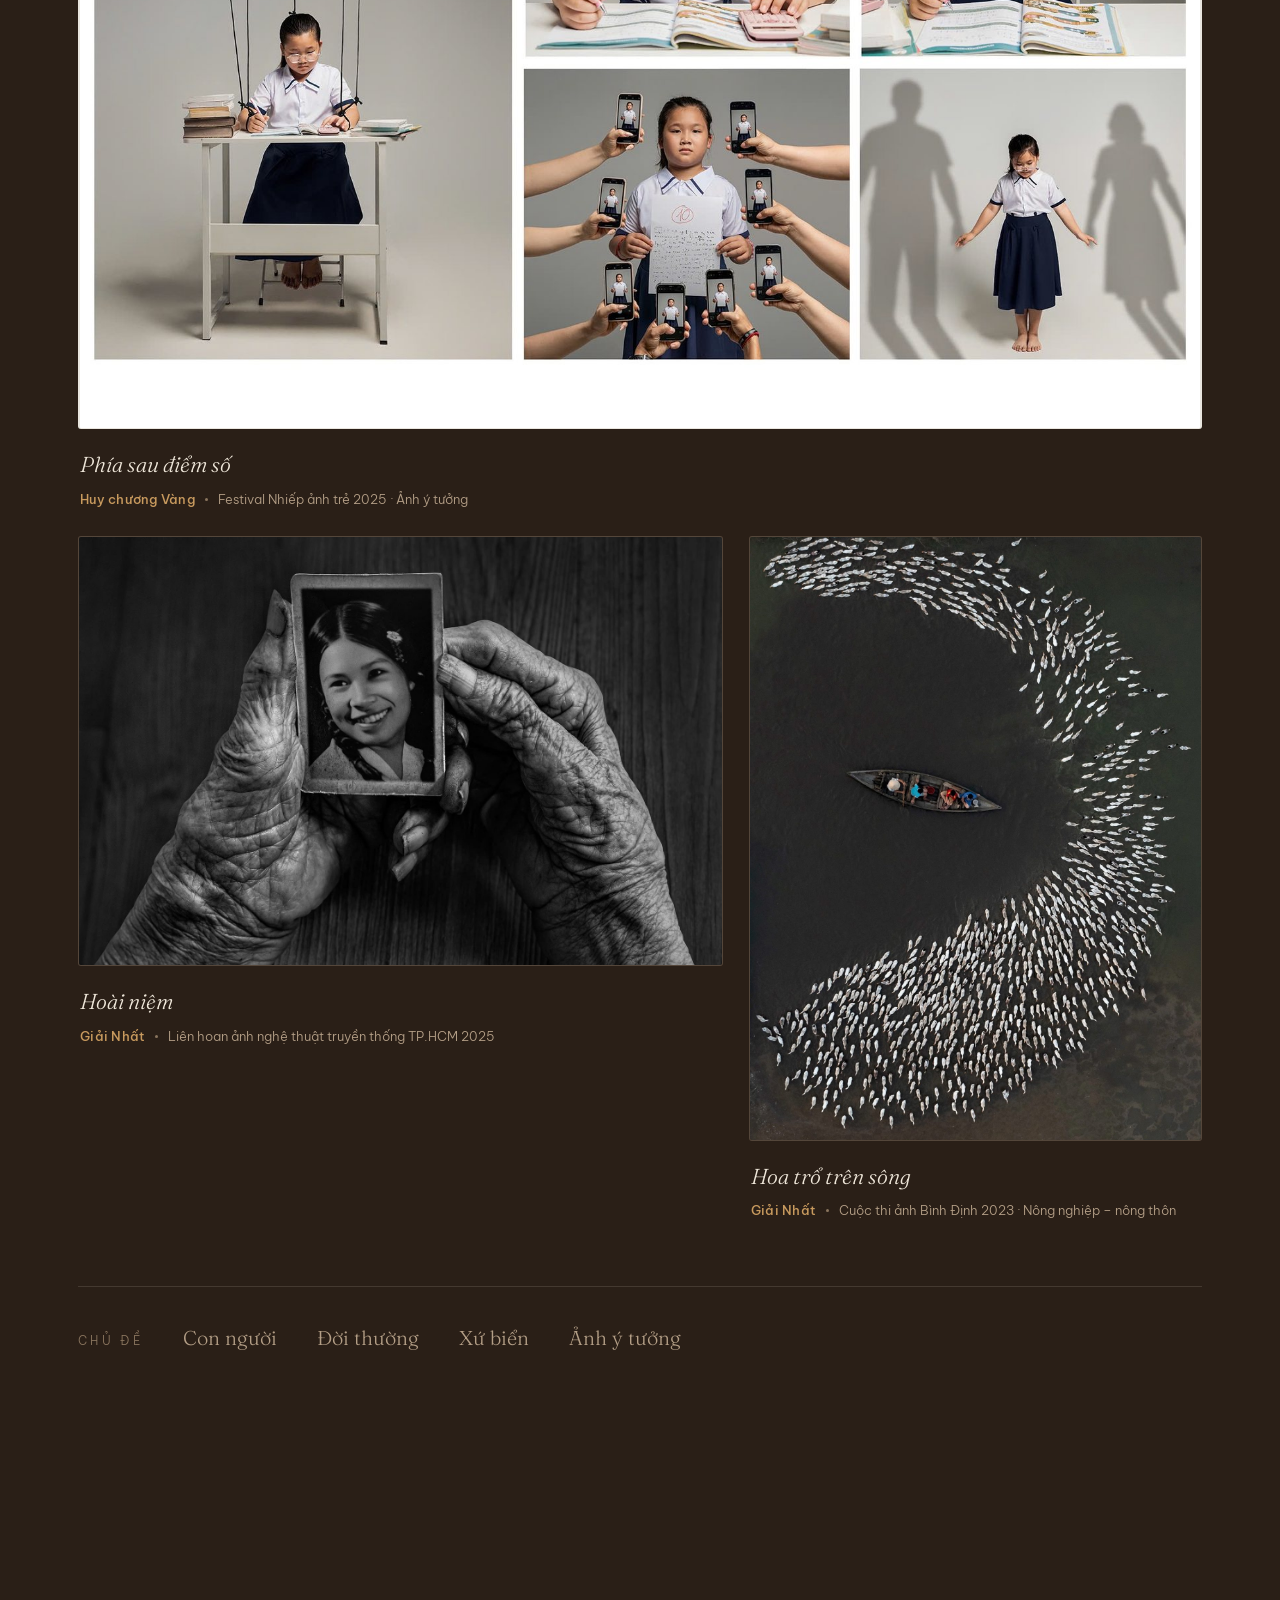
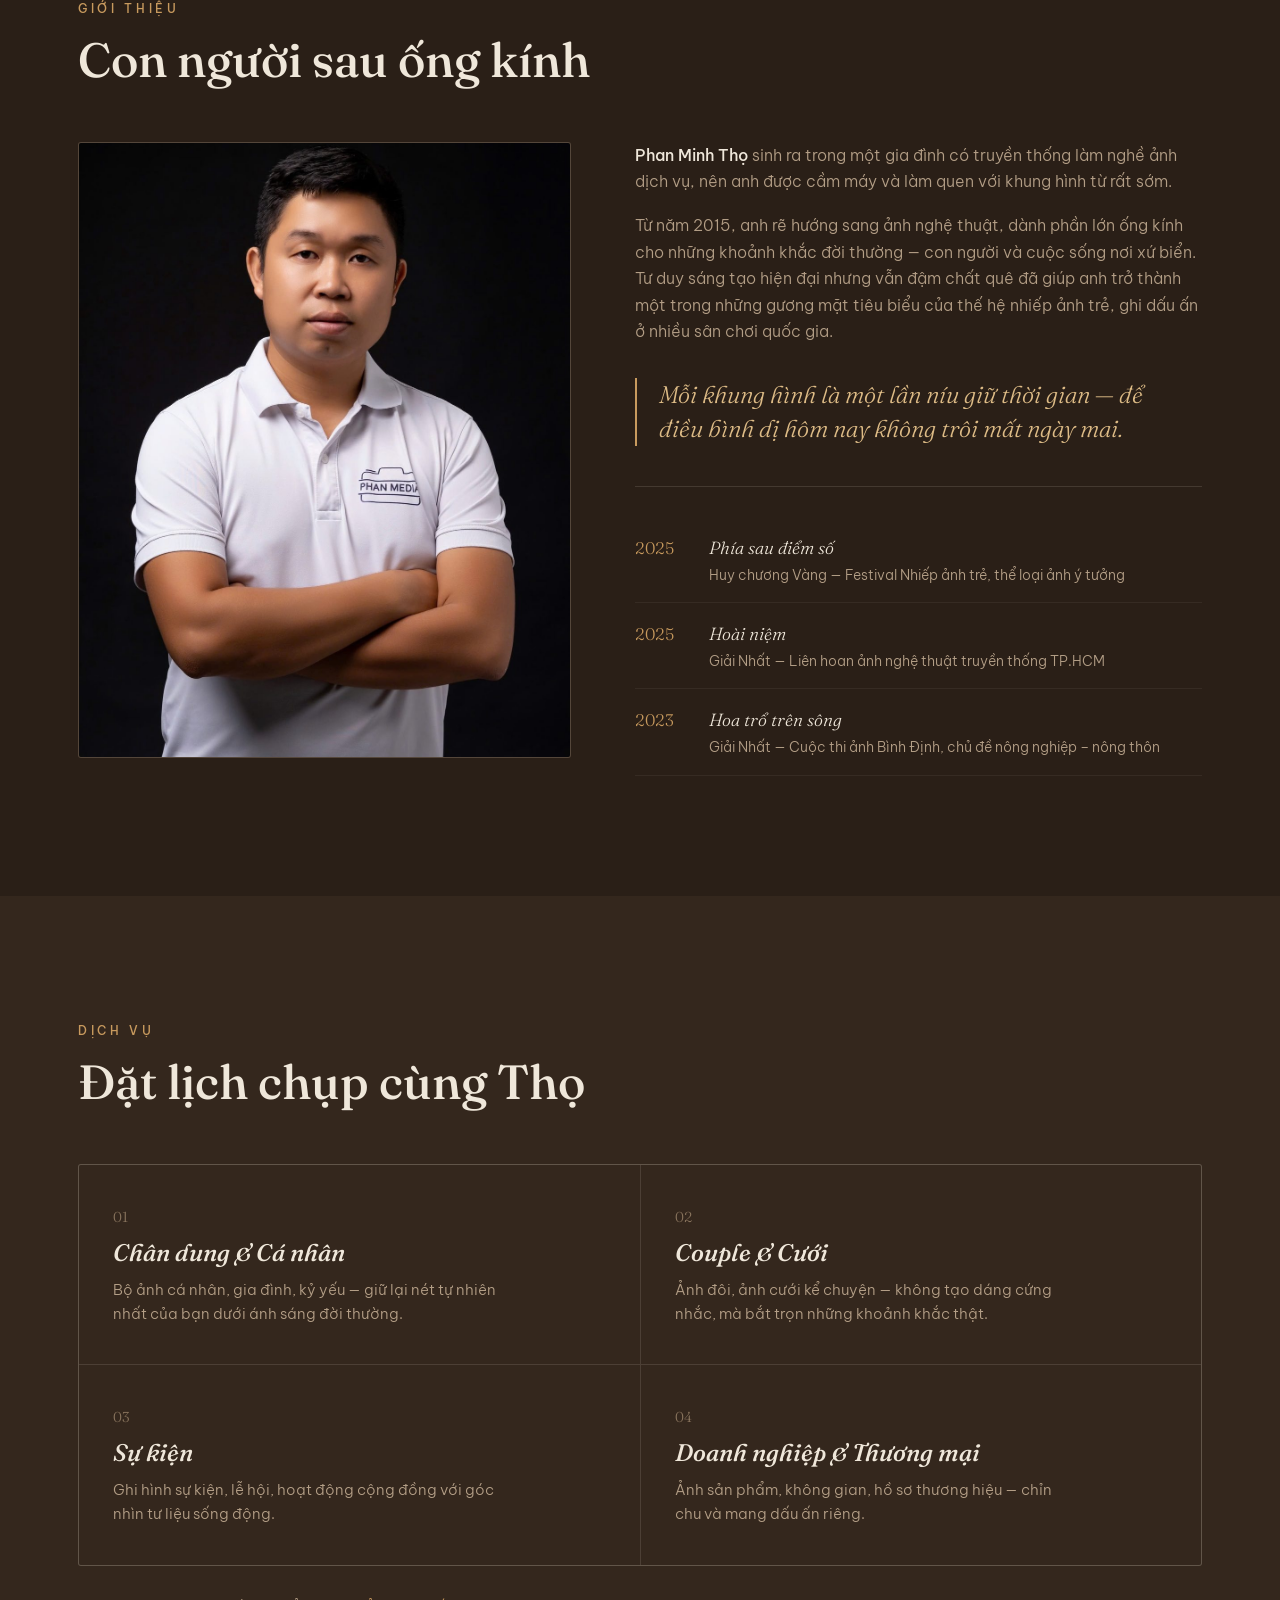
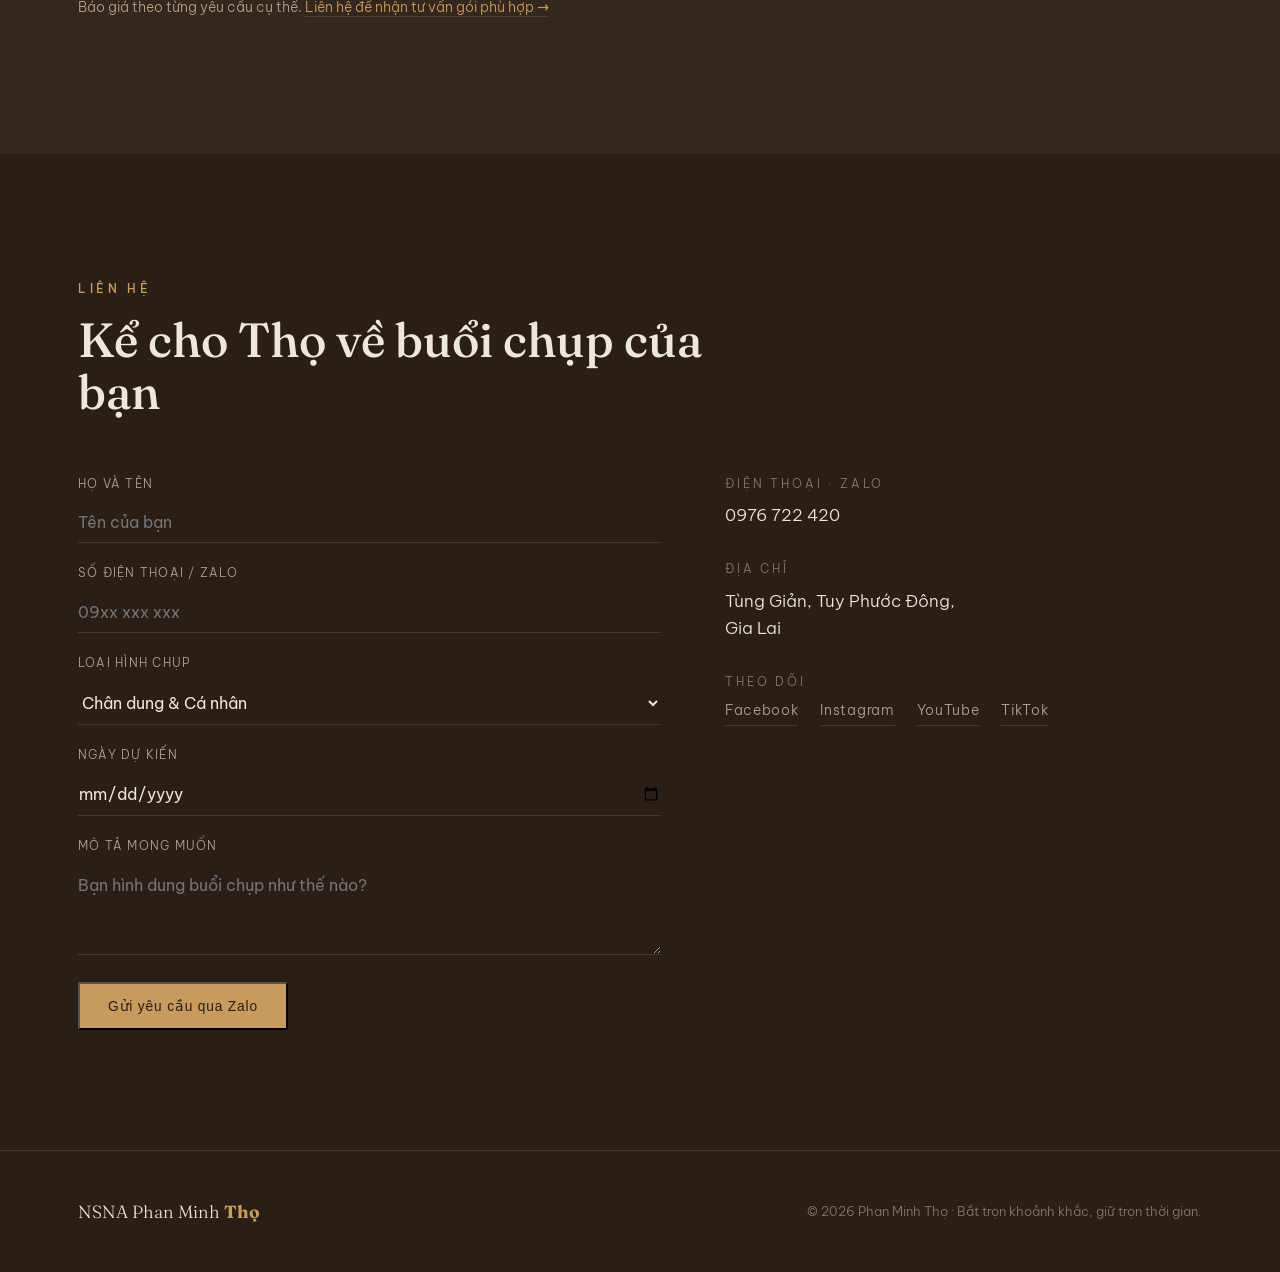
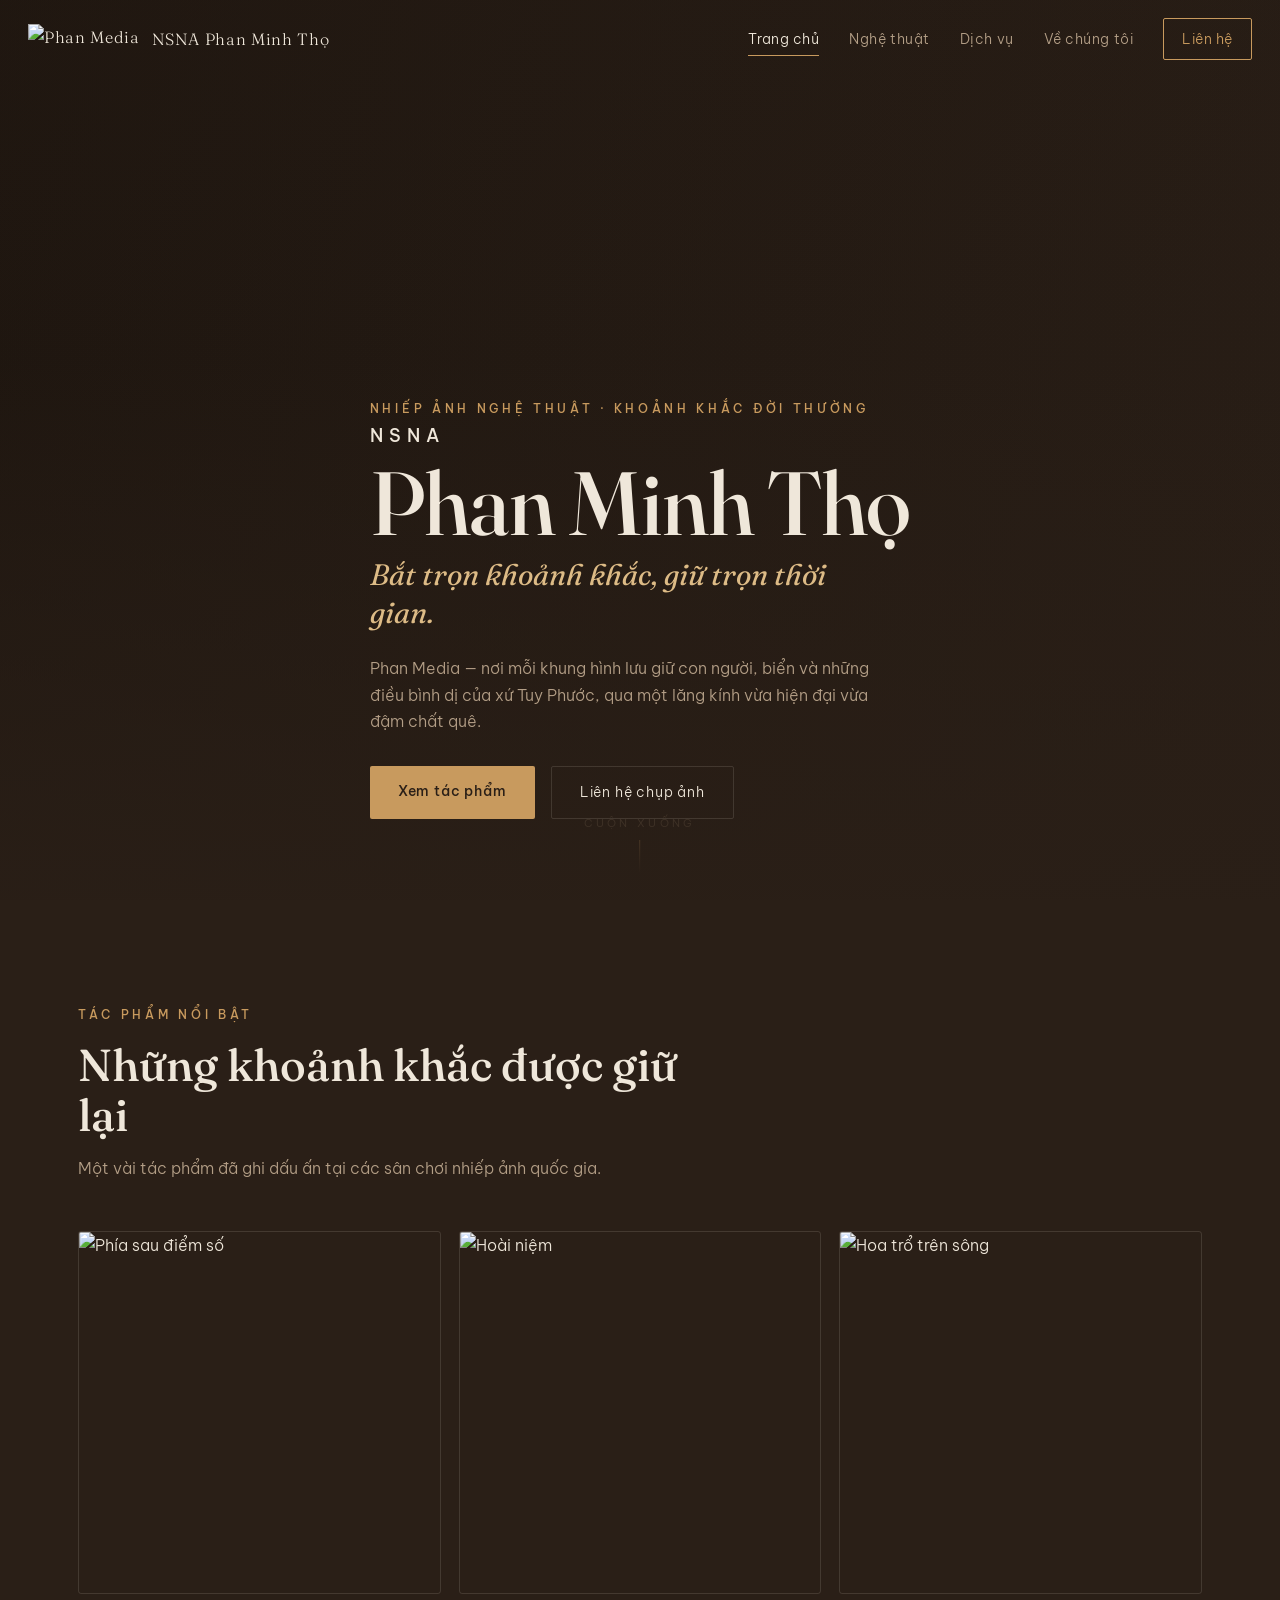
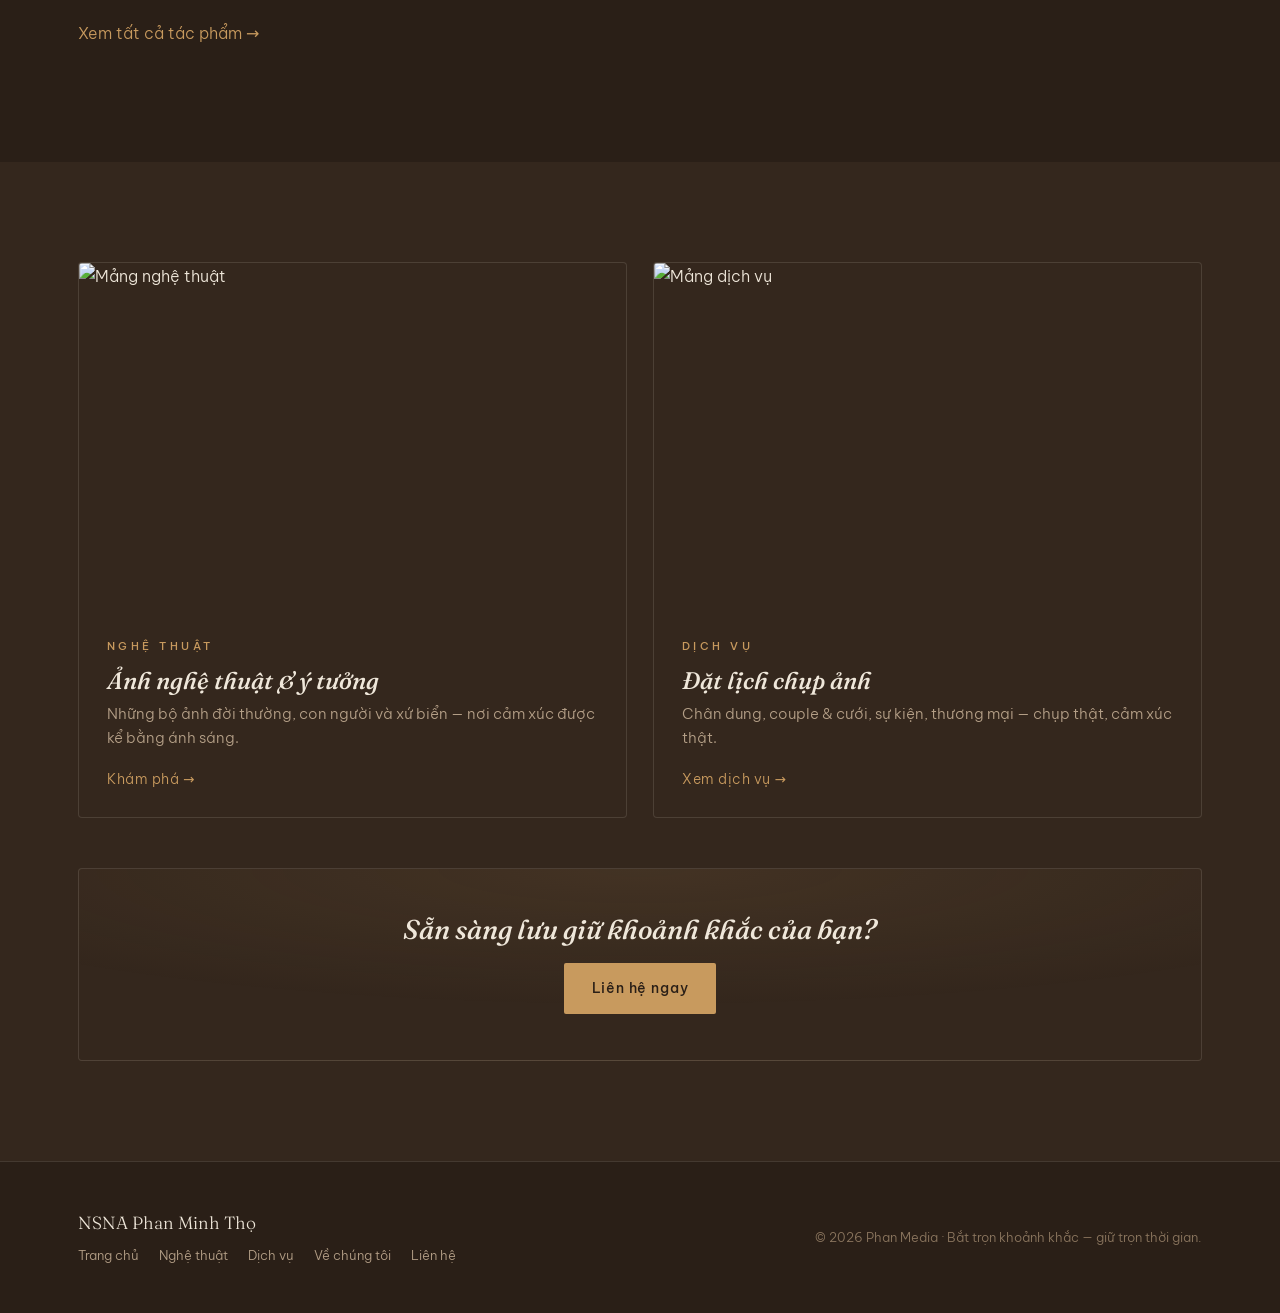
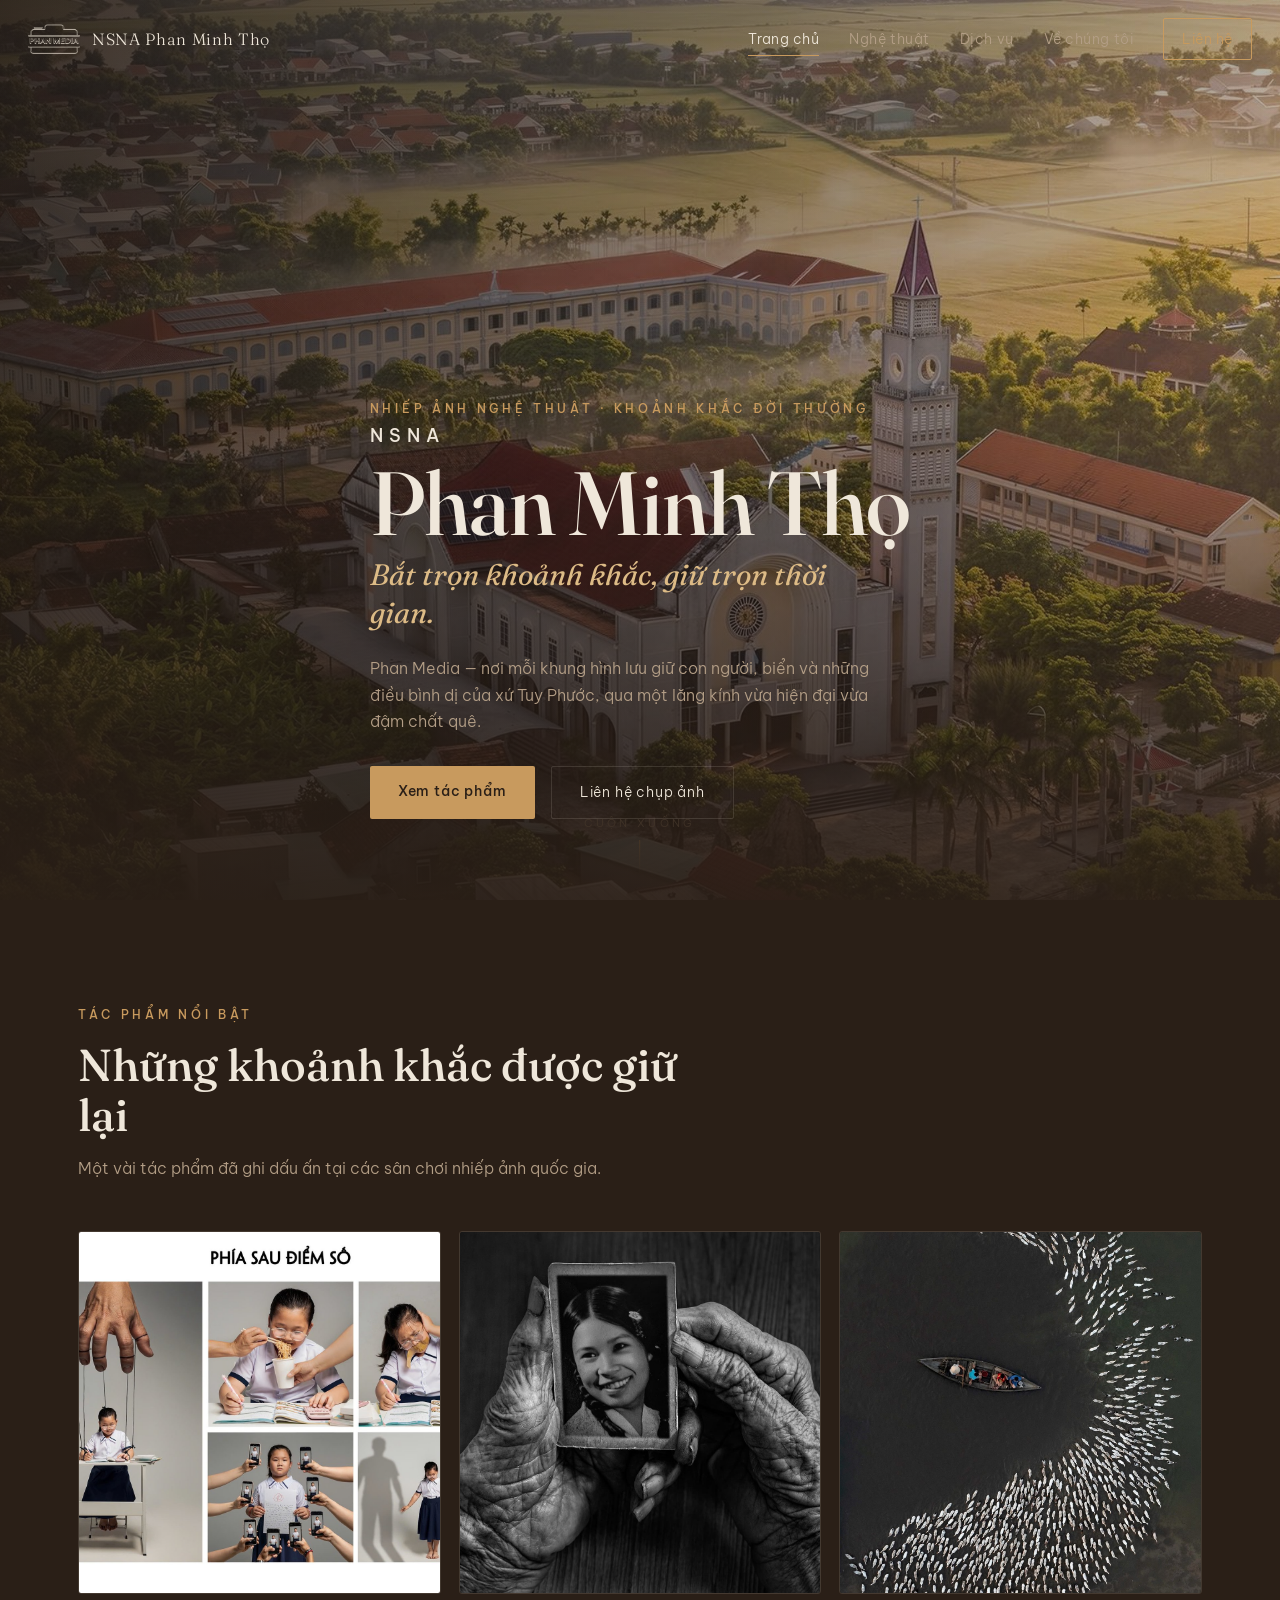
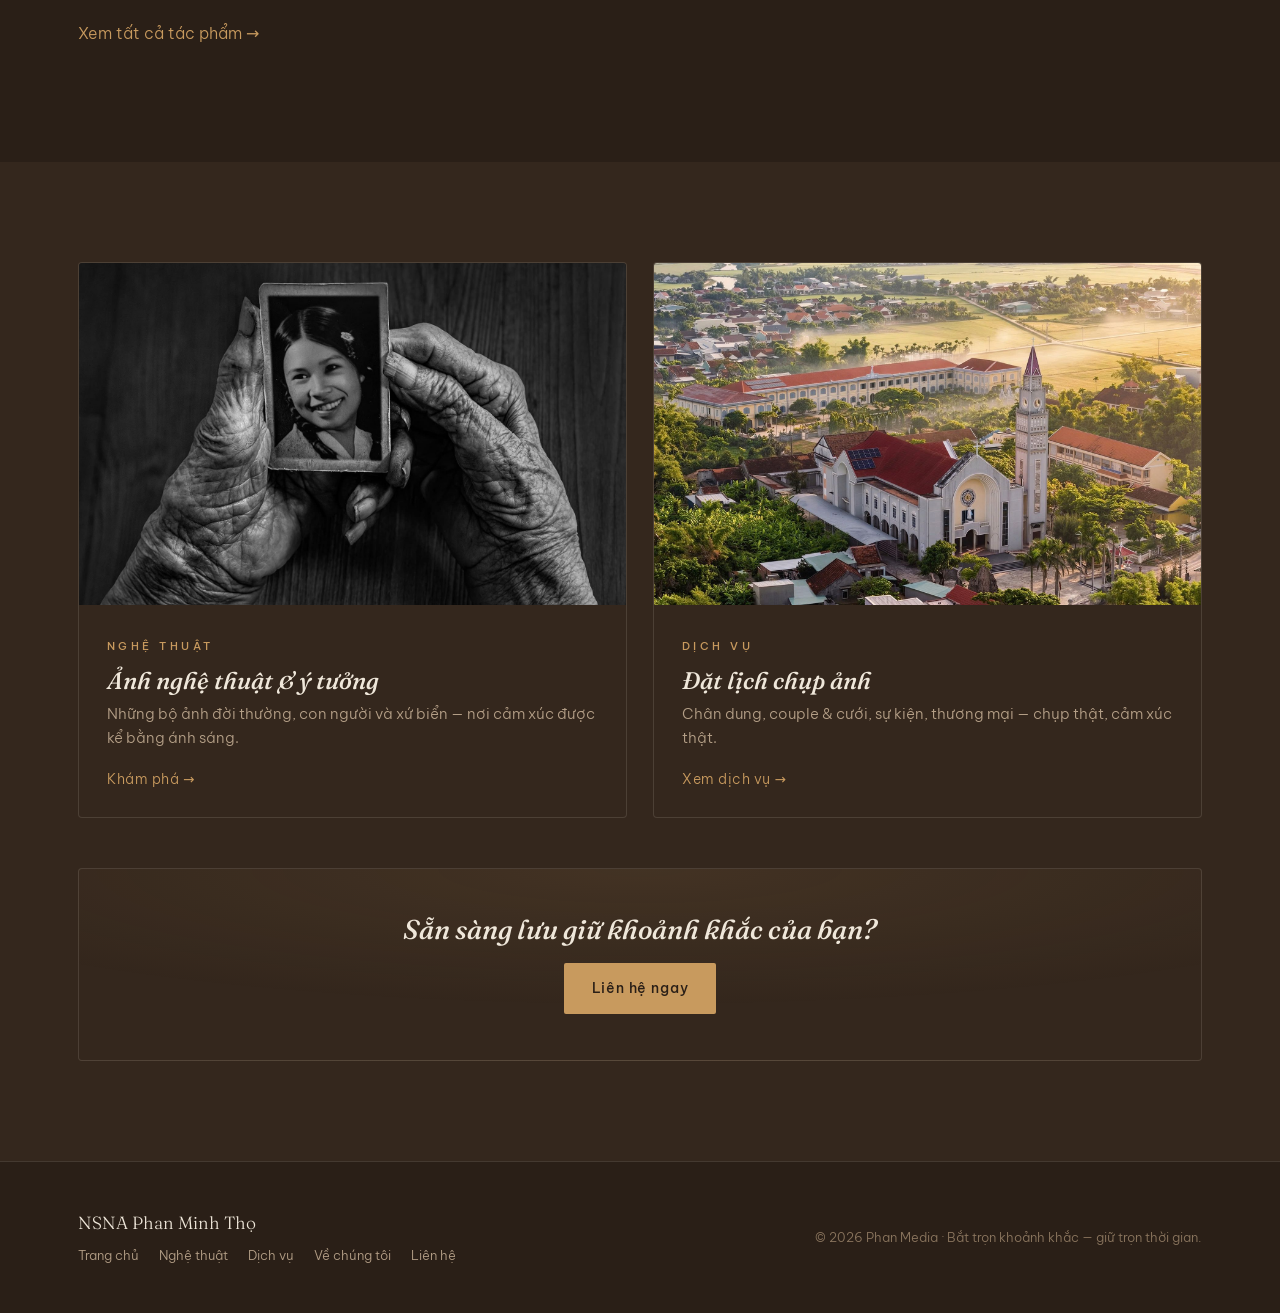
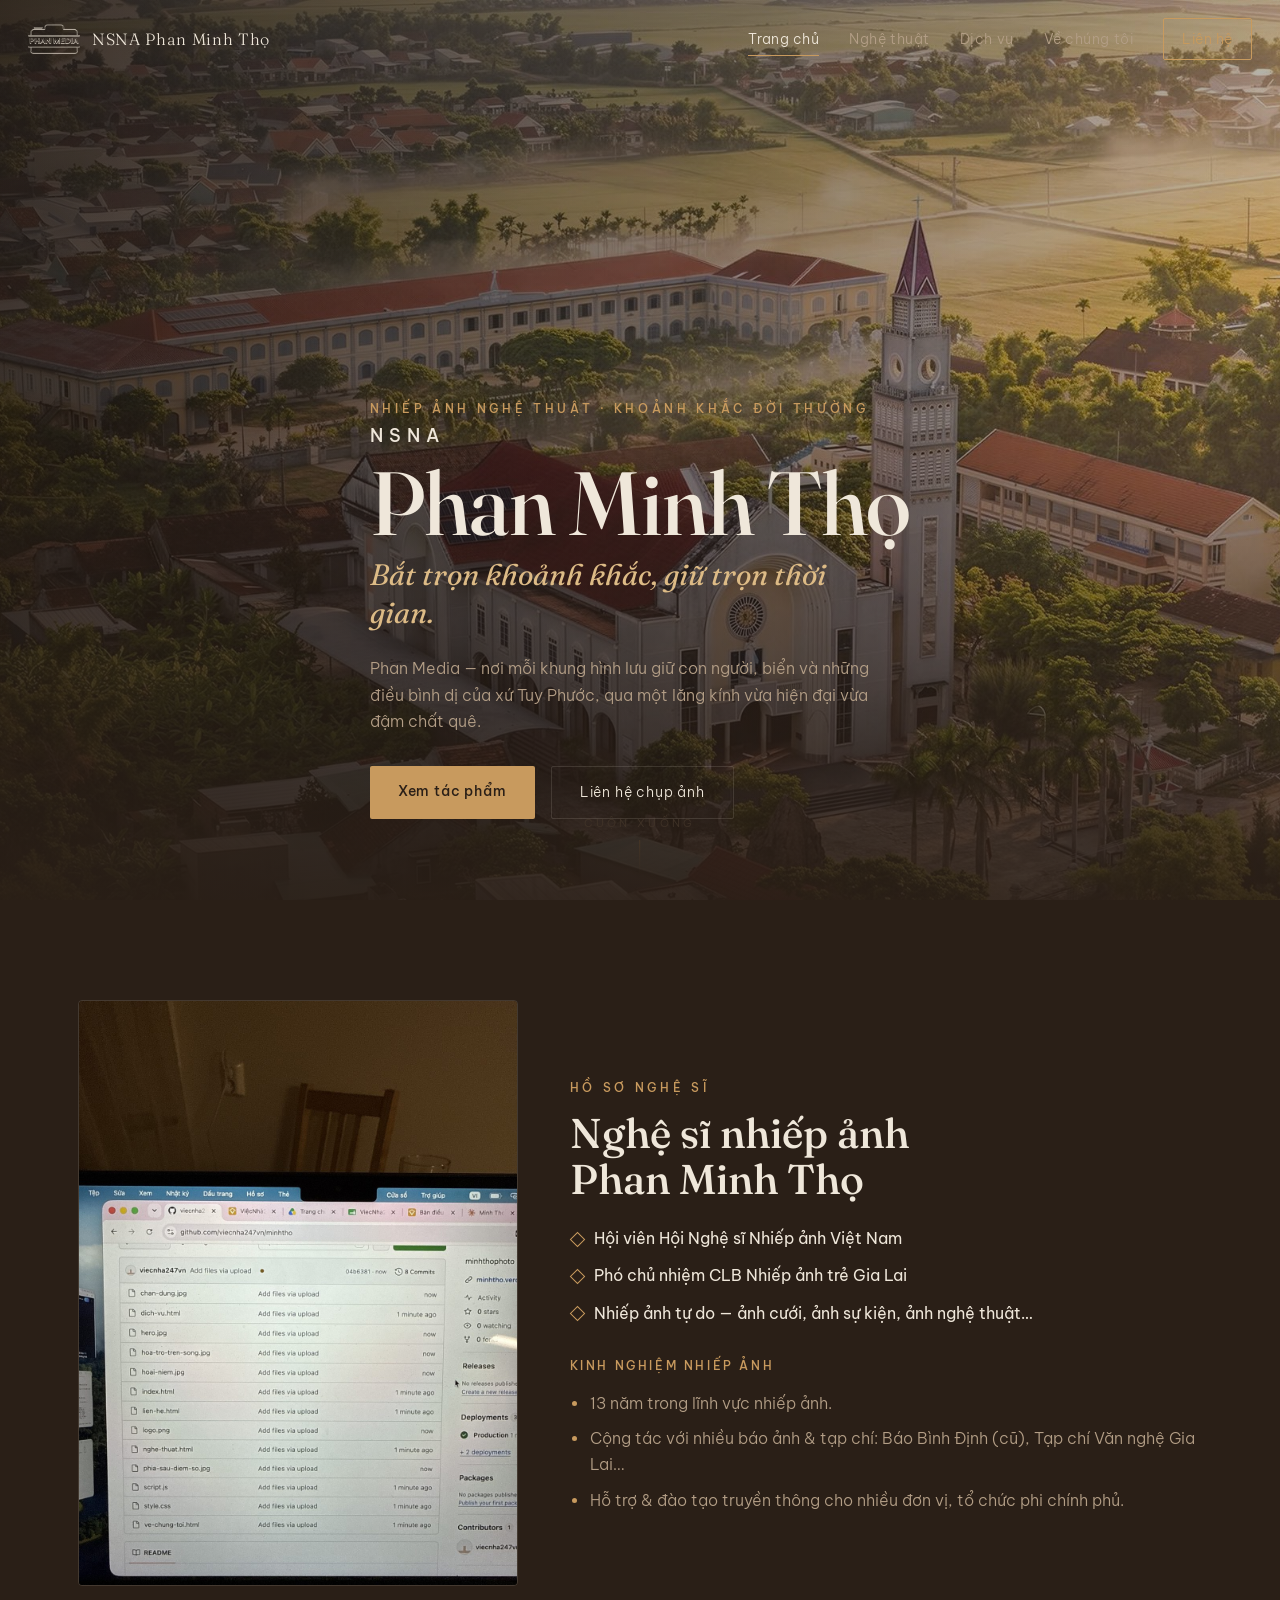
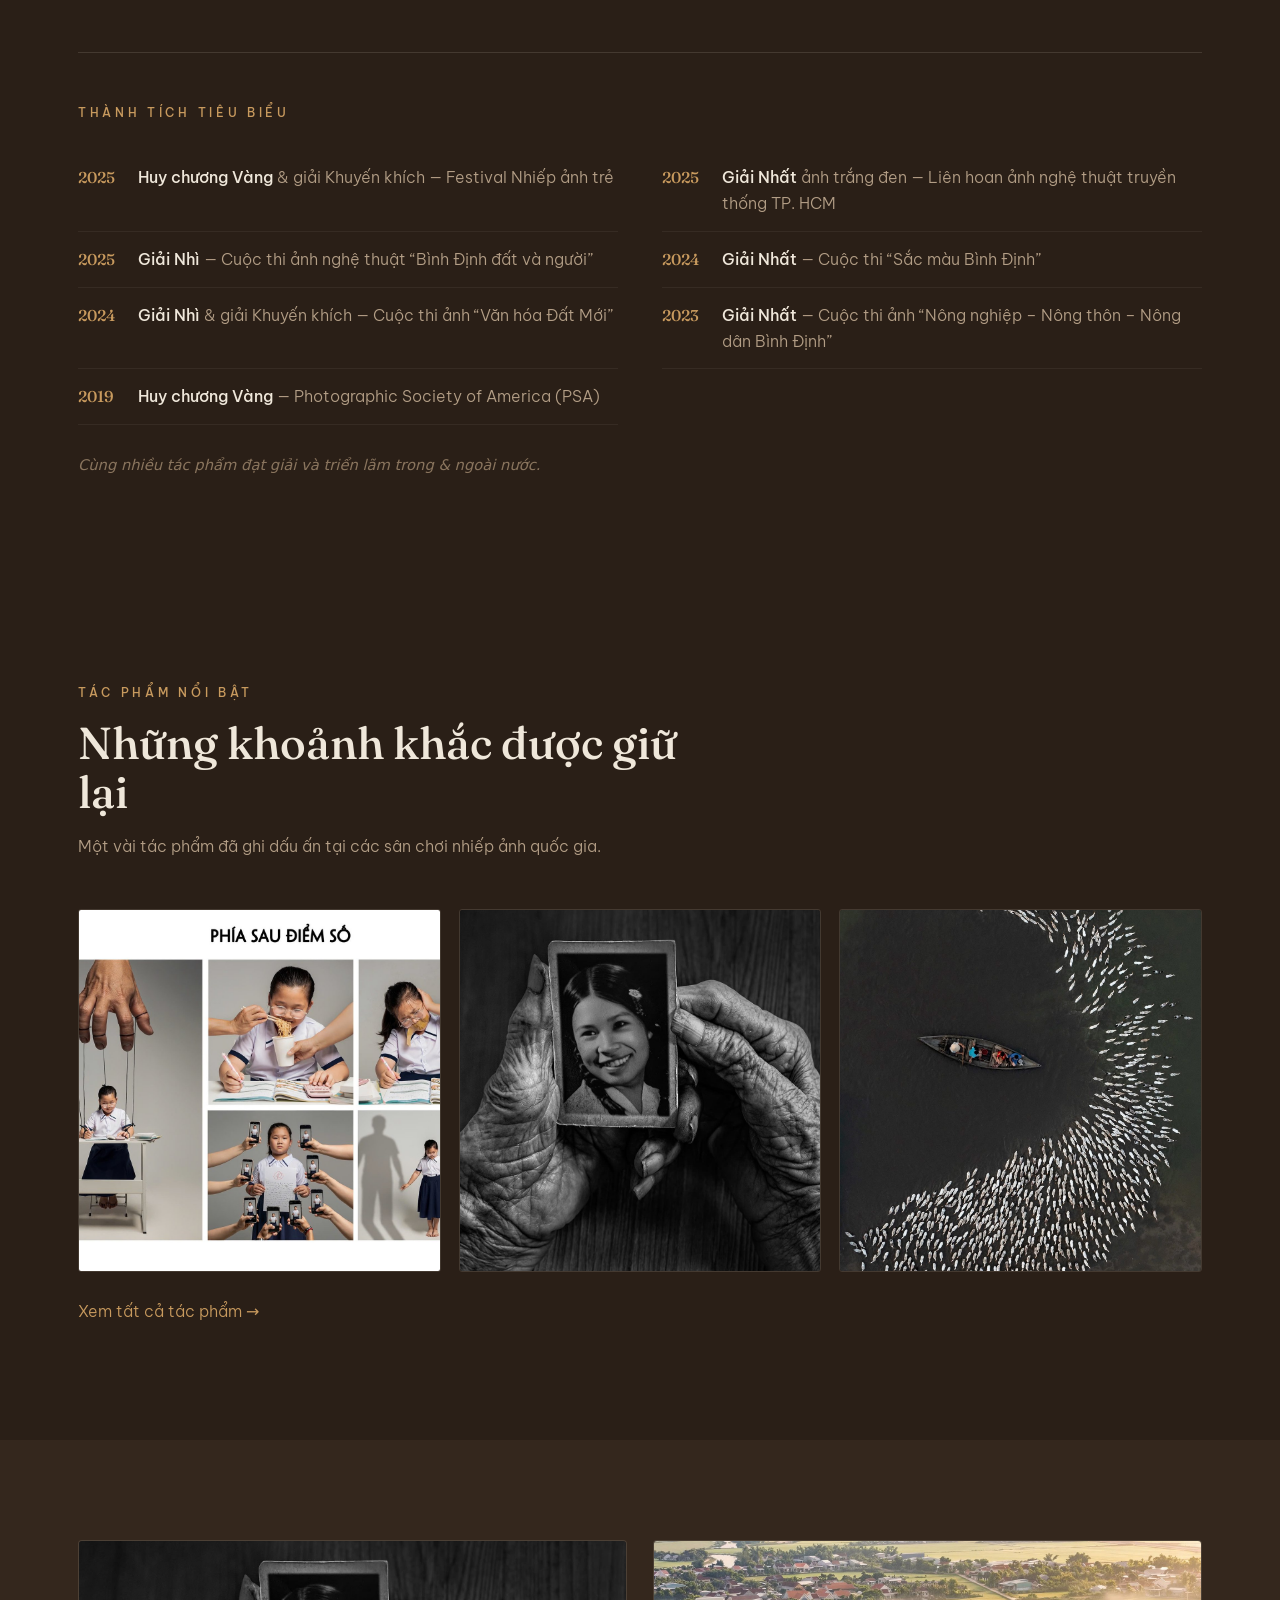
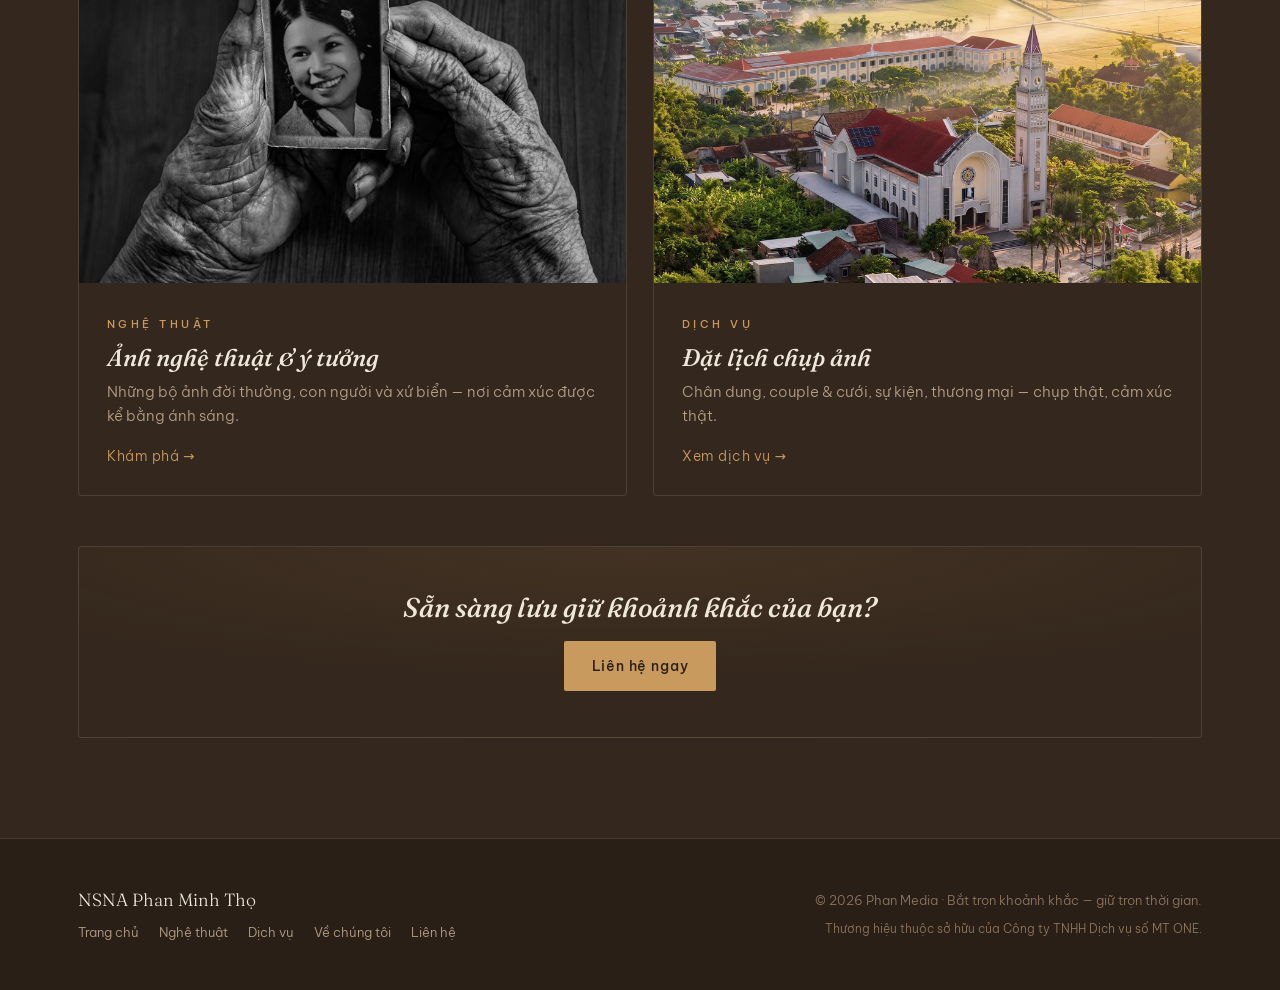
